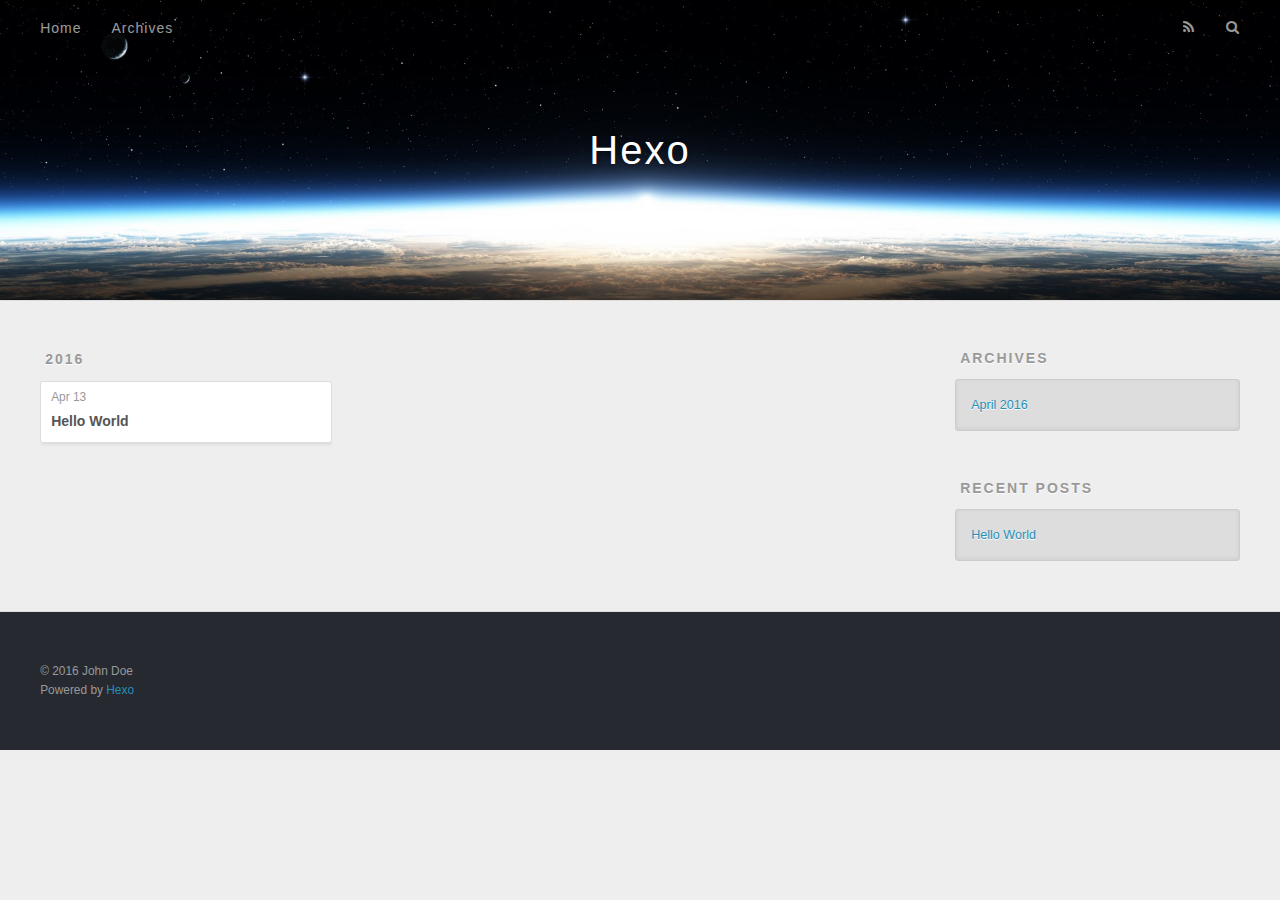
==== archives/index.html @ c51ce1c7 "Site updated: 2016-04-13 23:22:42" ====
<!DOCTYPE html>
<html>
<head>
  <meta charset="utf-8">
  
  <title>Archives | Hexo</title>
  <meta name="viewport" content="width=device-width, initial-scale=1, maximum-scale=1">
  <meta name="description">
<meta property="og:type" content="website">
<meta property="og:title" content="Hexo">
<meta property="og:url" content="http://yoursite.com/archives/index.html">
<meta property="og:site_name" content="Hexo">
<meta property="og:description">
<meta name="twitter:card" content="summary">
<meta name="twitter:title" content="Hexo">
<meta name="twitter:description">
  
    <link rel="alternate" href="/atom.xml" title="Hexo" type="application/atom+xml">
  
  
    <link rel="icon" href="/favicon.png">
  
  
    <link href="//fonts.googleapis.com/css?family=Source+Code+Pro" rel="stylesheet" type="text/css">
  
  <link rel="stylesheet" href="/css/style.css">
  

</head>

<body>
  <div id="container">
    <div id="wrap">
      <header id="header">
  <div id="banner"></div>
  <div id="header-outer" class="outer">
    <div id="header-title" class="inner">
      <h1 id="logo-wrap">
        <a href="/" id="logo">Hexo</a>
      </h1>
      
    </div>
    <div id="header-inner" class="inner">
      <nav id="main-nav">
        <a id="main-nav-toggle" class="nav-icon"></a>
        
          <a class="main-nav-link" href="/">Home</a>
        
          <a class="main-nav-link" href="/archives">Archives</a>
        
      </nav>
      <nav id="sub-nav">
        
          <a id="nav-rss-link" class="nav-icon" href="/atom.xml" title="RSS Feed"></a>
        
        <a id="nav-search-btn" class="nav-icon" title="Search"></a>
      </nav>
      <div id="search-form-wrap">
        <form action="//google.com/search" method="get" accept-charset="UTF-8" class="search-form"><input type="search" name="q" results="0" class="search-form-input" placeholder="Search"><button type="submit" class="search-form-submit">&#xF002;</button><input type="hidden" name="sitesearch" value="http://yoursite.com"></form>
      </div>
    </div>
  </div>
</header>
      <div class="outer">
        <section id="main">
  
  
    
    
      
      
      <section class="archives-wrap">
        <div class="archive-year-wrap">
          <a href="/archives/2016" class="archive-year">2016</a>
        </div>
        <div class="archives">
    
    <article class="archive-article archive-type-post">
  <div class="archive-article-inner">
    <header class="archive-article-header">
      <a href="/2016/04/13/hello-world/" class="archive-article-date">
  <time datetime="2016-04-13T15:12:15.000Z" itemprop="datePublished">Apr 13</time>
</a>
      
  
    <h1 itemprop="name">
      <a class="archive-article-title" href="/2016/04/13/hello-world/">Hello World</a>
    </h1>
  

    </header>
  </div>
</article>
  
  
    </div></section>
  

</section>
        
          <aside id="sidebar">
  
    

  
    

  
    
  
    
  <div class="widget-wrap">
    <h3 class="widget-title">Archives</h3>
    <div class="widget">
      <ul class="archive-list"><li class="archive-list-item"><a class="archive-list-link" href="/archives/2016/04/">April 2016</a></li></ul>
    </div>
  </div>


  
    
  <div class="widget-wrap">
    <h3 class="widget-title">Recent Posts</h3>
    <div class="widget">
      <ul>
        
          <li>
            <a href="/2016/04/13/hello-world/">Hello World</a>
          </li>
        
      </ul>
    </div>
  </div>

  
</aside>
        
      </div>
      <footer id="footer">
  
  <div class="outer">
    <div id="footer-info" class="inner">
      &copy; 2016 John Doe<br>
      Powered by <a href="http://hexo.io/" target="_blank">Hexo</a>
    </div>
  </div>
</footer>
    </div>
    <nav id="mobile-nav">
  
    <a href="/" class="mobile-nav-link">Home</a>
  
    <a href="/archives" class="mobile-nav-link">Archives</a>
  
</nav>
    

<script src="//ajax.googleapis.com/ajax/libs/jquery/2.0.3/jquery.min.js"></script>


  <link rel="stylesheet" href="/fancybox/jquery.fancybox.css">
  <script src="/fancybox/jquery.fancybox.pack.js"></script>


<script src="/js/script.js"></script>

  </div>
</body>
</html>
---- css/style.css ----
body {
  width: 100%;
}
body:before,
body:after {
  content: "";
  display: table;
}
body:after {
  clear: both;
}
html,
body,
div,
span,
applet,
object,
iframe,
h1,
h2,
h3,
h4,
h5,
h6,
p,
blockquote,
pre,
a,
abbr,
acronym,
address,
big,
cite,
code,
del,
dfn,
em,
img,
ins,
kbd,
q,
s,
samp,
small,
strike,
strong,
sub,
sup,
tt,
var,
dl,
dt,
dd,
ol,
ul,
li,
fieldset,
form,
label,
legend,
table,
caption,
tbody,
tfoot,
thead,
tr,
th,
td {
  margin: 0;
  padding: 0;
  border: 0;
  outline: 0;
  font-weight: inherit;
  font-style: inherit;
  font-family: inherit;
  font-size: 100%;
  vertical-align: baseline;
}
body {
  line-height: 1;
  color: #000;
  background: #fff;
}
ol,
ul {
  list-style: none;
}
table {
  border-collapse: separate;
  border-spacing: 0;
  vertical-align: middle;
}
caption,
th,
td {
  text-align: left;
  font-weight: normal;
  vertical-align: middle;
}
a img {
  border: none;
}
input,
button {
  margin: 0;
  padding: 0;
}
input::-moz-focus-inner,
button::-moz-focus-inner {
  border: 0;
  padding: 0;
}
@font-face {
  font-family: FontAwesome;
  font-style: normal;
  font-weight: normal;
  src: url("fonts/fontawesome-webfont.eot?v=#4.0.3");
  src: url("fonts/fontawesome-webfont.eot?#iefix&v=#4.0.3") format("embedded-opentype"), url("fonts/fontawesome-webfont.woff?v=#4.0.3") format("woff"), url("fonts/fontawesome-webfont.ttf?v=#4.0.3") format("truetype"), url("fonts/fontawesome-webfont.svg#fontawesomeregular?v=#4.0.3") format("svg");
}
html,
body,
#container {
  height: 100%;
}
body {
  background: #eee;
  font: 14px "Helvetica Neue", Helvetica, Arial, sans-serif;
  -webkit-text-size-adjust: 100%;
}
.outer {
  max-width: 1220px;
  margin: 0 auto;
  padding: 0 20px;
}
.outer:before,
.outer:after {
  content: "";
  display: table;
}
.outer:after {
  clear: both;
}
.inner {
  display: inline;
  float: left;
  width: 98.33333333333333%;
  margin: 0 0.833333333333333%;
}
.left,
.alignleft {
  float: left;
}
.right,
.alignright {
  float: right;
}
.clear {
  clear: both;
}
#container {
  position: relative;
}
.mobile-nav-on {
  overflow: hidden;
}
#wrap {
  height: 100%;
  width: 100%;
  position: absolute;
  top: 0;
  left: 0;
  -webkit-transition: 0.2s ease-out;
  -moz-transition: 0.2s ease-out;
  -ms-transition: 0.2s ease-out;
  transition: 0.2s ease-out;
  z-index: 1;
  background: #eee;
}
.mobile-nav-on #wrap {
  left: 280px;
}
@media screen and (min-width: 768px) {
  #main {
    display: inline;
    float: left;
    width: 73.33333333333333%;
    margin: 0 0.833333333333333%;
  }
}
.article-date,
.article-category-link,
.archive-year,
.widget-title {
  text-decoration: none;
  text-transform: uppercase;
  letter-spacing: 2px;
  color: #999;
  margin-bottom: 1em;
  margin-left: 5px;
  line-height: 1em;
  text-shadow: 0 1px #fff;
  font-weight: bold;
}
.article-inner,
.archive-article-inner {
  background: #fff;
  -webkit-box-shadow: 1px 2px 3px #ddd;
  box-shadow: 1px 2px 3px #ddd;
  border: 1px solid #ddd;
  -webkit-border-radius: 3px;
  border-radius: 3px;
}
.article-entry h1,
.widget h1 {
  font-size: 2em;
}
.article-entry h2,
.widget h2 {
  font-size: 1.5em;
}
.article-entry h3,
.widget h3 {
  font-size: 1.3em;
}
.article-entry h4,
.widget h4 {
  font-size: 1.2em;
}
.article-entry h5,
.widget h5 {
  font-size: 1em;
}
.article-entry h6,
.widget h6 {
  font-size: 1em;
  color: #999;
}
.article-entry hr,
.widget hr {
  border: 1px dashed #ddd;
}
.article-entry strong,
.widget strong {
  font-weight: bold;
}
.article-entry em,
.widget em,
.article-entry cite,
.widget cite {
  font-style: italic;
}
.article-entry sup,
.widget sup,
.article-entry sub,
.widget sub {
  font-size: 0.75em;
  line-height: 0;
  position: relative;
  vertical-align: baseline;
}
.article-entry sup,
.widget sup {
  top: -0.5em;
}
.article-entry sub,
.widget sub {
  bottom: -0.2em;
}
.article-entry small,
.widget small {
  font-size: 0.85em;
}
.article-entry acronym,
.widget acronym,
.article-entry abbr,
.widget abbr {
  border-bottom: 1px dotted;
}
.article-entry ul,
.widget ul,
.article-entry ol,
.widget ol,
.article-entry dl,
.widget dl {
  margin: 0 20px;
  line-height: 1.6em;
}
.article-entry ul ul,
.widget ul ul,
.article-entry ol ul,
.widget ol ul,
.article-entry ul ol,
.widget ul ol,
.article-entry ol ol,
.widget ol ol {
  margin-top: 0;
  margin-bottom: 0;
}
.article-entry ul,
.widget ul {
  list-style: disc;
}
.article-entry ol,
.widget ol {
  list-style: decimal;
}
.article-entry dt,
.widget dt {
  font-weight: bold;
}
#header {
  height: 300px;
  position: relative;
  border-bottom: 1px solid #ddd;
}
#header:before,
#header:after {
  content: "";
  position: absolute;
  left: 0;
  right: 0;
  height: 40px;
}
#header:before {
  top: 0;
  background: -webkit-linear-gradient(rgba(0,0,0,0.2), transparent);
  background: -moz-linear-gradient(rgba(0,0,0,0.2), transparent);
  background: -ms-linear-gradient(rgba(0,0,0,0.2), transparent);
  background: linear-gradient(rgba(0,0,0,0.2), transparent);
}
#header:after {
  bottom: 0;
  background: -webkit-linear-gradient(transparent, rgba(0,0,0,0.2));
  background: -moz-linear-gradient(transparent, rgba(0,0,0,0.2));
  background: -ms-linear-gradient(transparent, rgba(0,0,0,0.2));
  background: linear-gradient(transparent, rgba(0,0,0,0.2));
}
#header-outer {
  height: 100%;
  position: relative;
}
#header-inner {
  position: relative;
  overflow: hidden;
}
#banner {
  position: absolute;
  top: 0;
  left: 0;
  width: 100%;
  height: 100%;
  background: url("images/banner.jpg") center #000;
  -webkit-background-size: cover;
  -moz-background-size: cover;
  background-size: cover;
  z-index: -1;
}
#header-title {
  text-align: center;
  height: 40px;
  position: absolute;
  top: 50%;
  left: 0;
  margin-top: -20px;
}
#logo,
#subtitle {
  text-decoration: none;
  color: #fff;
  font-weight: 300;
  text-shadow: 0 1px 4px rgba(0,0,0,0.3);
}
#logo {
  font-size: 40px;
  line-height: 40px;
  letter-spacing: 2px;
}
#subtitle {
  font-size: 16px;
  line-height: 16px;
  letter-spacing: 1px;
}
#subtitle-wrap {
  margin-top: 16px;
}
#main-nav {
  float: left;
  margin-left: -15px;
}
.nav-icon,
.main-nav-link {
  float: left;
  color: #fff;
  opacity: 0.6;
  text-decoration: none;
  text-shadow: 0 1px rgba(0,0,0,0.2);
  -webkit-transition: opacity 0.2s;
  -moz-transition: opacity 0.2s;
  -ms-transition: opacity 0.2s;
  transition: opacity 0.2s;
  display: block;
  padding: 20px 15px;
}
.nav-icon:hover,
.main-nav-link:hover {
  opacity: 1;
}
.nav-icon {
  font-family: FontAwesome;
  text-align: center;
  font-size: 14px;
  width: 14px;
  height: 14px;
  padding: 20px 15px;
  position: relative;
  cursor: pointer;
}
.main-nav-link {
  font-weight: 300;
  letter-spacing: 1px;
}
@media screen and (max-width: 479px) {
  .main-nav-link {
    display: none;
  }
}
#main-nav-toggle {
  display: none;
}
#main-nav-toggle:before {
  content: "\f0c9";
}
@media screen and (max-width: 479px) {
  #main-nav-toggle {
    display: block;
  }
}
#sub-nav {
  float: right;
  margin-right: -15px;
}
#nav-rss-link:before {
  content: "\f09e";
}
#nav-search-btn:before {
  content: "\f002";
}
#search-form-wrap {
  position: absolute;
  top: 15px;
  width: 150px;
  height: 30px;
  right: -150px;
  opacity: 0;
  -webkit-transition: 0.2s ease-out;
  -moz-transition: 0.2s ease-out;
  -ms-transition: 0.2s ease-out;
  transition: 0.2s ease-out;
}
#search-form-wrap.on {
  opacity: 1;
  right: 0;
}
@media screen and (max-width: 479px) {
  #search-form-wrap {
    width: 100%;
    right: -100%;
  }
}
.search-form {
  position: absolute;
  top: 0;
  left: 0;
  right: 0;
  background: #fff;
  padding: 5px 15px;
  -webkit-border-radius: 15px;
  border-radius: 15px;
  -webkit-box-shadow: 0 0 10px rgba(0,0,0,0.3);
  box-shadow: 0 0 10px rgba(0,0,0,0.3);
}
.search-form-input {
  border: none;
  background: none;
  color: #555;
  width: 100%;
  font: 13px "Helvetica Neue", Helvetica, Arial, sans-serif;
  outline: none;
}
.search-form-input::-webkit-search-results-decoration,
.search-form-input::-webkit-search-cancel-button {
  -webkit-appearance: none;
}
.search-form-submit {
  position: absolute;
  top: 50%;
  right: 10px;
  margin-top: -7px;
  font: 13px FontAwesome;
  border: none;
  background: none;
  color: #bbb;
  cursor: pointer;
}
.search-form-submit:hover,
.search-form-submit:focus {
  color: #777;
}
.article {
  margin: 50px 0;
}
.article-inner {
  overflow: hidden;
}
.article-meta:before,
.article-meta:after {
  content: "";
  display: table;
}
.article-meta:after {
  clear: both;
}
.article-date {
  float: left;
}
.article-category {
  float: left;
  line-height: 1em;
  color: #ccc;
  text-shadow: 0 1px #fff;
  margin-left: 8px;
}
.article-category:before {
  content: "\2022";
}
.article-category-link {
  margin: 0 12px 1em;
}
.article-header {
  padding: 20px 20px 0;
}
.article-title {
  text-decoration: none;
  font-size: 2em;
  font-weight: bold;
  color: #555;
  line-height: 1.1em;
  -webkit-transition: color 0.2s;
  -moz-transition: color 0.2s;
  -ms-transition: color 0.2s;
  transition: color 0.2s;
}
a.article-title:hover {
  color: #258fb8;
}
.article-entry {
  color: #555;
  padding: 0 20px;
}
.article-entry:before,
.article-entry:after {
  content: "";
  display: table;
}
.article-entry:after {
  clear: both;
}
.article-entry p,
.article-entry table {
  line-height: 1.6em;
  margin: 1.6em 0;
}
.article-entry h1,
.article-entry h2,
.article-entry h3,
.article-entry h4,
.article-entry h5,
.article-entry h6 {
  font-weight: bold;
}
.article-entry h1,
.article-entry h2,
.article-entry h3,
.article-entry h4,
.article-entry h5,
.article-entry h6 {
  line-height: 1.1em;
  margin: 1.1em 0;
}
.article-entry a {
  color: #258fb8;
  text-decoration: none;
}
.article-entry a:hover {
  text-decoration: underline;
}
.article-entry ul,
.article-entry ol,
.article-entry dl {
  margin-top: 1.6em;
  margin-bottom: 1.6em;
}
.article-entry img,
.article-entry video {
  max-width: 100%;
  height: auto;
  display: block;
  margin: auto;
}
.article-entry iframe {
  border: none;
}
.article-entry table {
  width: 100%;
  border-collapse: collapse;
  border-spacing: 0;
}
.article-entry th {
  font-weight: bold;
  border-bottom: 3px solid #ddd;
  padding-bottom: 0.5em;
}
.article-entry td {
  border-bottom: 1px solid #ddd;
  padding: 10px 0;
}
.article-entry blockquote {
  font-family: Georgia, "Times New Roman", serif;
  font-size: 1.4em;
  margin: 1.6em 20px;
  text-align: center;
}
.article-entry blockquote footer {
  font-size: 14px;
  margin: 1.6em 0;
  font-family: "Helvetica Neue", Helvetica, Arial, sans-serif;
}
.article-entry blockquote footer cite:before {
  content: "—";
  padding: 0 0.5em;
}
.article-entry .pullquote {
  text-align: left;
  width: 45%;
  margin: 0;
}
.article-entry .pullquote.left {
  margin-left: 0.5em;
  margin-right: 1em;
}
.article-entry .pullquote.right {
  margin-right: 0.5em;
  margin-left: 1em;
}
.article-entry .caption {
  color: #999;
  display: block;
  font-size: 0.9em;
  margin-top: 0.5em;
  position: relative;
  text-align: center;
}
.article-entry .video-container {
  position: relative;
  padding-top: 56.25%;
  height: 0;
  overflow: hidden;
}
.article-entry .video-container iframe,
.article-entry .video-container object,
.article-entry .video-container embed {
  position: absolute;
  top: 0;
  left: 0;
  width: 100%;
  height: 100%;
  margin-top: 0;
}
.article-more-link a {
  display: inline-block;
  line-height: 1em;
  padding: 6px 15px;
  -webkit-border-radius: 15px;
  border-radius: 15px;
  background: #eee;
  color: #999;
  text-shadow: 0 1px #fff;
  text-decoration: none;
}
.article-more-link a:hover {
  background: #258fb8;
  color: #fff;
  text-decoration: none;
  text-shadow: 0 1px #1e7293;
}
.article-footer {
  font-size: 0.85em;
  line-height: 1.6em;
  border-top: 1px solid #ddd;
  padding-top: 1.6em;
  margin: 0 20px 20px;
}
.article-footer:before,
.article-footer:after {
  content: "";
  display: table;
}
.article-footer:after {
  clear: both;
}
.article-footer a {
  color: #999;
  text-decoration: none;
}
.article-footer a:hover {
  color: #555;
}
.article-tag-list-item {
  float: left;
  margin-right: 10px;
}
.article-tag-list-link:before {
  content: "#";
}
.article-comment-link {
  float: right;
}
.article-comment-link:before {
  content: "\f075";
  font-family: FontAwesome;
  padding-right: 8px;
}
.article-share-link {
  cursor: pointer;
  float: right;
  margin-left: 20px;
}
.article-share-link:before {
  content: "\f064";
  font-family: FontAwesome;
  padding-right: 6px;
}
#article-nav {
  position: relative;
}
#article-nav:before,
#article-nav:after {
  content: "";
  display: table;
}
#article-nav:after {
  clear: both;
}
@media screen and (min-width: 768px) {
  #article-nav {
    margin: 50px 0;
  }
  #article-nav:before {
    width: 8px;
    height: 8px;
    position: absolute;
    top: 50%;
    left: 50%;
    margin-top: -4px;
    margin-left: -4px;
    content: "";
    -webkit-border-radius: 50%;
    border-radius: 50%;
    background: #ddd;
    -webkit-box-shadow: 0 1px 2px #fff;
    box-shadow: 0 1px 2px #fff;
  }
}
.article-nav-link-wrap {
  text-decoration: none;
  text-shadow: 0 1px #fff;
  color: #999;
  -webkit-box-sizing: border-box;
  -moz-box-sizing: border-box;
  box-sizing: border-box;
  margin-top: 50px;
  text-align: center;
  display: block;
}
.article-nav-link-wrap:hover {
  color: #555;
}
@media screen and (min-width: 768px) {
  .article-nav-link-wrap {
    width: 50%;
    margin-top: 0;
  }
}
@media screen and (min-width: 768px) {
  #article-nav-newer {
    float: left;
    text-align: right;
    padding-right: 20px;
  }
}
@media screen and (min-width: 768px) {
  #article-nav-older {
    float: right;
    text-align: left;
    padding-left: 20px;
  }
}
.article-nav-caption {
  text-transform: uppercase;
  letter-spacing: 2px;
  color: #ddd;
  line-height: 1em;
  font-weight: bold;
}
#article-nav-newer .article-nav-caption {
  margin-right: -2px;
}
.article-nav-title {
  font-size: 0.85em;
  line-height: 1.6em;
  margin-top: 0.5em;
}
.article-share-box {
  position: absolute;
  display: none;
  background: #fff;
  -webkit-box-shadow: 1px 2px 10px rgba(0,0,0,0.2);
  box-shadow: 1px 2px 10px rgba(0,0,0,0.2);
  -webkit-border-radius: 3px;
  border-radius: 3px;
  margin-left: -145px;
  overflow: hidden;
  z-index: 1;
}
.article-share-box.on {
  display: block;
}
.article-share-input {
  width: 100%;
  background: none;
  -webkit-box-sizing: border-box;
  -moz-box-sizing: border-box;
  box-sizing: border-box;
  font: 14px "Helvetica Neue", Helvetica, Arial, sans-serif;
  padding: 0 15px;
  color: #555;
  outline: none;
  border: 1px solid #ddd;
  -webkit-border-radius: 3px 3px 0 0;
  border-radius: 3px 3px 0 0;
  height: 36px;
  line-height: 36px;
}
.article-share-links {
  background: #eee;
}
.article-share-links:before,
.article-share-links:after {
  content: "";
  display: table;
}
.article-share-links:after {
  clear: both;
}
.article-share-twitter,
.article-share-facebook,
.article-share-pinterest,
.article-share-google {
  width: 50px;
  height: 36px;
  display: block;
  float: left;
  position: relative;
  color: #999;
  text-shadow: 0 1px #fff;
}
.article-share-twitter:before,
.article-share-facebook:before,
.article-share-pinterest:before,
.article-share-google:before {
  font-size: 20px;
  font-family: FontAwesome;
  width: 20px;
  height: 20px;
  position: absolute;
  top: 50%;
  left: 50%;
  margin-top: -10px;
  margin-left: -10px;
  text-align: center;
}
.article-share-twitter:hover,
.article-share-facebook:hover,
.article-share-pinterest:hover,
.article-share-google:hover {
  color: #fff;
}
.article-share-twitter:before {
  content: "\f099";
}
.article-share-twitter:hover {
  background: #00aced;
  text-shadow: 0 1px #008abe;
}
.article-share-facebook:before {
  content: "\f09a";
}
.article-share-facebook:hover {
  background: #3b5998;
  text-shadow: 0 1px #2f477a;
}
.article-share-pinterest:before {
  content: "\f0d2";
}
.article-share-pinterest:hover {
  background: #cb2027;
  text-shadow: 0 1px #a21a1f;
}
.article-share-google:before {
  content: "\f0d5";
}
.article-share-google:hover {
  background: #dd4b39;
  text-shadow: 0 1px #be3221;
}
.article-gallery {
  background: #000;
  position: relative;
}
.article-gallery-photos {
  position: relative;
  overflow: hidden;
}
.article-gallery-img {
  display: none;
  max-width: 100%;
}
.article-gallery-img:first-child {
  display: block;
}
.article-gallery-img.loaded {
  position: absolute;
  display: block;
}
.article-gallery-img img {
  display: block;
  max-width: 100%;
  margin: 0 auto;
}
#comments {
  background: #fff;
  -webkit-box-shadow: 1px 2px 3px #ddd;
  box-shadow: 1px 2px 3px #ddd;
  padding: 20px;
  border: 1px solid #ddd;
  -webkit-border-radius: 3px;
  border-radius: 3px;
  margin: 50px 0;
}
#comments a {
  color: #258fb8;
}
.archives-wrap {
  margin: 50px 0;
}
.archives:before,
.archives:after {
  content: "";
  display: table;
}
.archives:after {
  clear: both;
}
.archive-year-wrap {
  margin-bottom: 1em;
}
.archives {
  -webkit-column-gap: 10px;
  -moz-column-gap: 10px;
  column-gap: 10px;
}
@media screen and (min-width: 480px) and (max-width: 767px) {
  .archives {
    -webkit-column-count: 2;
    -moz-column-count: 2;
    column-count: 2;
  }
}
@media screen and (min-width: 768px) {
  .archives {
    -webkit-column-count: 3;
    -moz-column-count: 3;
    column-count: 3;
  }
}
.archive-article {
  -webkit-column-break-inside: avoid;
  page-break-inside: avoid;
  overflow: hidden;
  break-inside: avoid-column;
}
.archive-article-inner {
  padding: 10px;
  margin-bottom: 15px;
}
.archive-article-title {
  text-decoration: none;
  font-weight: bold;
  color: #555;
  -webkit-transition: color 0.2s;
  -moz-transition: color 0.2s;
  -ms-transition: color 0.2s;
  transition: color 0.2s;
  line-height: 1.6em;
}
.archive-article-title:hover {
  color: #258fb8;
}
.archive-article-footer {
  margin-top: 1em;
}
.archive-article-date {
  color: #999;
  text-decoration: none;
  font-size: 0.85em;
  line-height: 1em;
  margin-bottom: 0.5em;
  display: block;
}
#page-nav {
  margin: 50px auto;
  background: #fff;
  -webkit-box-shadow: 1px 2px 3px #ddd;
  box-shadow: 1px 2px 3px #ddd;
  border: 1px solid #ddd;
  -webkit-border-radius: 3px;
  border-radius: 3px;
  text-align: center;
  color: #999;
  overflow: hidden;
}
#page-nav:before,
#page-nav:after {
  content: "";
  display: table;
}
#page-nav:after {
  clear: both;
}
#page-nav a,
#page-nav span {
  padding: 10px 20px;
  line-height: 1;
  height: 2ex;
}
#page-nav a {
  color: #999;
  text-decoration: none;
}
#page-nav a:hover {
  background: #999;
  color: #fff;
}
#page-nav .prev {
  float: left;
}
#page-nav .next {
  float: right;
}
#page-nav .page-number {
  display: inline-block;
}
@media screen and (max-width: 479px) {
  #page-nav .page-number {
    display: none;
  }
}
#page-nav .current {
  color: #555;
  font-weight: bold;
}
#page-nav .space {
  color: #ddd;
}
#footer {
  background: #262a30;
  padding: 50px 0;
  border-top: 1px solid #ddd;
  color: #999;
}
#footer a {
  color: #258fb8;
  text-decoration: none;
}
#footer a:hover {
  text-decoration: underline;
}
#footer-info {
  line-height: 1.6em;
  font-size: 0.85em;
}
.article-entry pre,
.article-entry .highlight {
  background: #2d2d2d;
  margin: 0 -20px;
  padding: 15px 20px;
  border-style: solid;
  border-color: #ddd;
  border-width: 1px 0;
  overflow: auto;
  color: #ccc;
  line-height: 22.400000000000002px;
}
.article-entry .highlight .gutter pre,
.article-entry .gist .gist-file .gist-data .line-numbers {
  color: #666;
  font-size: 0.85em;
}
.article-entry pre,
.article-entry code {
  font-family: "Source Code Pro", Consolas, Monaco, Menlo, Consolas, monospace;
}
.article-entry code {
  background: #eee;
  text-shadow: 0 1px #fff;
  padding: 0 0.3em;
}
.article-entry pre code {
  background: none;
  text-shadow: none;
  padding: 0;
}
.article-entry .highlight pre {
  border: none;
  margin: 0;
  padding: 0;
}
.article-entry .highlight table {
  margin: 0;
  width: auto;
}
.article-entry .highlight td {
  border: none;
  padding: 0;
}
.article-entry .highlight figcaption {
  font-size: 0.85em;
  color: #999;
  line-height: 1em;
  margin-bottom: 1em;
}
.article-entry .highlight figcaption:before,
.article-entry .highlight figcaption:after {
  content: "";
  display: table;
}
.article-entry .highlight figcaption:after {
  clear: both;
}
.article-entry .highlight figcaption a {
  float: right;
}
.article-entry .highlight .gutter pre {
  text-align: right;
  padding-right: 20px;
}
.article-entry .highlight .line {
  height: 22.400000000000002px;
}
.article-entry .highlight .line.marked {
  background: #515151;
}
.article-entry .gist {
  margin: 0 -20px;
  border-style: solid;
  border-color: #ddd;
  border-width: 1px 0;
  background: #2d2d2d;
  padding: 15px 20px 15px 0;
}
.article-entry .gist .gist-file {
  border: none;
  font-family: "Source Code Pro", Consolas, Monaco, Menlo, Consolas, monospace;
  margin: 0;
}
.article-entry .gist .gist-file .gist-data {
  background: none;
  border: none;
}
.article-entry .gist .gist-file .gist-data .line-numbers {
  background: none;
  border: none;
  padding: 0 20px 0 0;
}
.article-entry .gist .gist-file .gist-data .line-data {
  padding: 0 !important;
}
.article-entry .gist .gist-file .highlight {
  margin: 0;
  padding: 0;
  border: none;
}
.article-entry .gist .gist-file .gist-meta {
  background: #2d2d2d;
  color: #999;
  font: 0.85em "Helvetica Neue", Helvetica, Arial, sans-serif;
  text-shadow: 0 0;
  padding: 0;
  margin-top: 1em;
  margin-left: 20px;
}
.article-entry .gist .gist-file .gist-meta a {
  color: #258fb8;
  font-weight: normal;
}
.article-entry .gist .gist-file .gist-meta a:hover {
  text-decoration: underline;
}
pre .comment,
pre .title {
  color: #999;
}
pre .variable,
pre .attribute,
pre .tag,
pre .regexp,
pre .ruby .constant,
pre .xml .tag .title,
pre .xml .pi,
pre .xml .doctype,
pre .html .doctype,
pre .css .id,
pre .css .class,
pre .css .pseudo {
  color: #f2777a;
}
pre .number,
pre .preprocessor,
pre .built_in,
pre .literal,
pre .params,
pre .constant {
  color: #f99157;
}
pre .class,
pre .ruby .class .title,
pre .css .rules .attribute {
  color: #9c9;
}
pre .string,
pre .value,
pre .inheritance,
pre .header,
pre .ruby .symbol,
pre .xml .cdata {
  color: #9c9;
}
pre .css .hexcolor {
  color: #6cc;
}
pre .function,
pre .python .decorator,
pre .python .title,
pre .ruby .function .title,
pre .ruby .title .keyword,
pre .perl .sub,
pre .javascript .title,
pre .coffeescript .title {
  color: #69c;
}
pre .keyword,
pre .javascript .function {
  color: #c9c;
}
@media screen and (max-width: 479px) {
  #mobile-nav {
    position: absolute;
    top: 0;
    left: 0;
    width: 280px;
    height: 100%;
    background: #191919;
    border-right: 1px solid #fff;
  }
}
@media screen and (max-width: 479px) {
  .mobile-nav-link {
    display: block;
    color: #999;
    text-decoration: none;
    padding: 15px 20px;
    font-weight: bold;
  }
  .mobile-nav-link:hover {
    color: #fff;
  }
}
@media screen and (min-width: 768px) {
  #sidebar {
    display: inline;
    float: left;
    width: 23.333333333333332%;
    margin: 0 0.833333333333333%;
  }
}
.widget-wrap {
  margin: 50px 0;
}
.widget {
  color: #777;
  text-shadow: 0 1px #fff;
  background: #ddd;
  -webkit-box-shadow: 0 -1px 4px #ccc inset;
  box-shadow: 0 -1px 4px #ccc inset;
  border: 1px solid #ccc;
  padding: 15px;
  -webkit-border-radius: 3px;
  border-radius: 3px;
}
.widget a {
  color: #258fb8;
  text-decoration: none;
}
.widget a:hover {
  text-decoration: underline;
}
.widget ul ul,
.widget ol ul,
.widget dl ul,
.widget ul ol,
.widget ol ol,
.widget dl ol,
.widget ul dl,
.widget ol dl,
.widget dl dl {
  margin-left: 15px;
  list-style: disc;
}
.widget {
  line-height: 1.6em;
  word-wrap: break-word;
  font-size: 0.9em;
}
.widget ul,
.widget ol {
  list-style: none;
  margin: 0;
}
.widget ul ul,
.widget ol ul,
.widget ul ol,
.widget ol ol {
  margin: 0 20px;
}
.widget ul ul,
.widget ol ul {
  list-style: disc;
}
.widget ul ol,
.widget ol ol {
  list-style: decimal;
}
.category-list-count,
.tag-list-count,
.archive-list-count {
  padding-left: 5px;
  color: #999;
  font-size: 0.85em;
}
.category-list-count:before,
.tag-list-count:before,
.archive-list-count:before {
  content: "(";
}
.category-list-count:after,
.tag-list-count:after,
.archive-list-count:after {
  content: ")";
}
.tagcloud a {
  margin-right: 5px;
  display: inline-block;
}
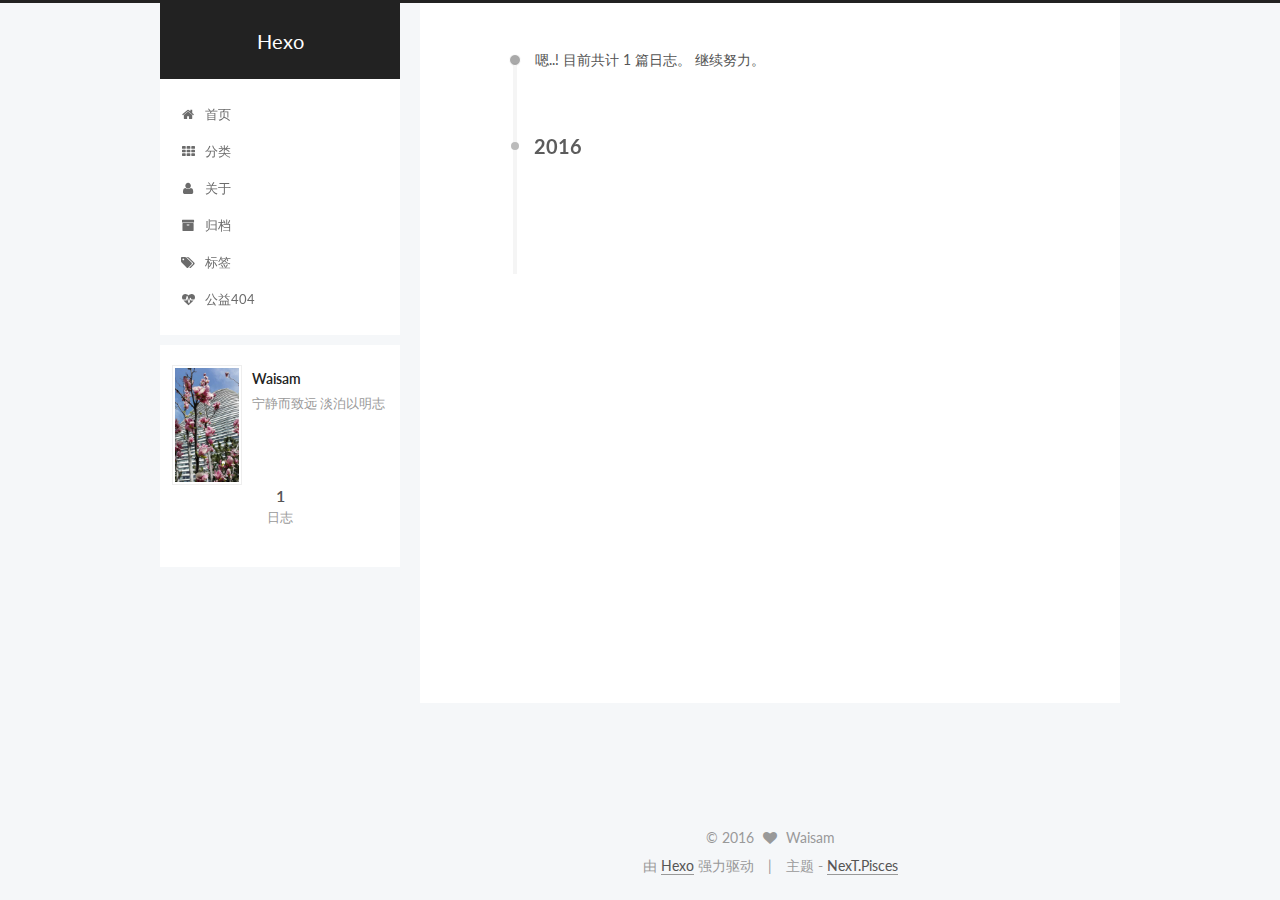
==== commit 329e9c74: "Site updated: 2016-04-14 00:14:47" ====
--- a/archives/index.html
+++ b/archives/index.html
@@ -1,169 +1,524 @@
-<!DOCTYPE html>
-<html>
+<!doctype html>
+
+
+
+  
+
+
+<html class="theme-next pisces use-motion">
 <head>
-  <meta charset="utf-8">
-  
-  <title>Archives | Hexo</title>
-  <meta name="viewport" content="width=device-width, initial-scale=1, maximum-scale=1">
-  <meta name="description">
+  <meta charset="UTF-8"/>
+<meta http-equiv="X-UA-Compatible" content="IE=edge,chrome=1" />
+<meta name="viewport" content="width=device-width, initial-scale=1, maximum-scale=1"/>
+
+
+
+<meta http-equiv="Cache-Control" content="no-transform" />
+<meta http-equiv="Cache-Control" content="no-siteapp" />
+
+
+
+
+
+
+
+
+
+
+
+
+  <link href="/vendors/fancybox/source/jquery.fancybox.css?v=2.1.5" rel="stylesheet" type="text/css"/>
+
+
+
+
+  
+  
+  
+  
+
+  
+    
+    
+  
+
+  
+
+  
+
+  
+
+  
+
+  
+    
+    
+    <link href="//fonts.googleapis.com/css?family=Lato:300,300italic,400,400italic,700,700italic&subset=latin,latin-ext" rel="stylesheet" type="text/css">
+  
+
+
+
+
+<link href="/vendors/font-awesome/css/font-awesome.min.css?v=4.4.0" rel="stylesheet" type="text/css" />
+
+<link href="/css/main.css?v=5.0.1" rel="stylesheet" type="text/css" />
+
+
+  <meta name="keywords" content="Hexo, NexT" />
+
+
+
+
+
+
+
+
+  <link rel="shortcut icon" type="image/x-icon" href="/favicon.ico?v=5.0.1" />
+
+
+
+
+
+
+<meta name="description" content="宁静而致远 淡泊以明志">
 <meta property="og:type" content="website">
 <meta property="og:title" content="Hexo">
 <meta property="og:url" content="http://yoursite.com/archives/index.html">
 <meta property="og:site_name" content="Hexo">
-<meta property="og:description">
+<meta property="og:description" content="宁静而致远 淡泊以明志">
 <meta name="twitter:card" content="summary">
 <meta name="twitter:title" content="Hexo">
-<meta name="twitter:description">
-  
-    <link rel="alternate" href="/atom.xml" title="Hexo" type="application/atom+xml">
-  
-  
-    <link rel="icon" href="/favicon.png">
-  
-  
-    <link href="//fonts.googleapis.com/css?family=Source+Code+Pro" rel="stylesheet" type="text/css">
-  
-  <link rel="stylesheet" href="/css/style.css">
-  
-
+<meta name="twitter:description" content="宁静而致远 淡泊以明志">
+
+
+
+<script type="text/javascript" id="hexo.configuration">
+  var NexT = window.NexT || {};
+  var CONFIG = {
+    scheme: 'Pisces',
+    sidebar: {"position":"left","display":"post"},
+    fancybox: true,
+    motion: true,
+    duoshuo: {
+      userId: 0,
+      author: '博主'
+    }
+  };
+</script>
+
+  <title> 归档 | Hexo </title>
 </head>
 
-<body>
-  <div id="container">
-    <div id="wrap">
-      <header id="header">
-  <div id="banner"></div>
-  <div id="header-outer" class="outer">
-    <div id="header-title" class="inner">
-      <h1 id="logo-wrap">
-        <a href="/" id="logo">Hexo</a>
+<body itemscope itemtype="http://schema.org/WebPage" lang="zh-Hans">
+
+  
+
+
+
+  <script type="text/javascript">
+    var _hmt = _hmt || [];
+    (function() {
+      var hm = document.createElement("script");
+      hm.src = "//hm.baidu.com/hm.js?0c43179508eed66d971beae204eed46d";
+      var s = document.getElementsByTagName("script")[0];
+      s.parentNode.insertBefore(hm, s);
+    })();
+  </script>
+
+
+
+
+
+
+
+
+  
+  
+    
+  
+
+  <div class="container one-collumn sidebar-position-left  page-archive  ">
+    <div class="headband"></div>
+
+    <header id="header" class="header" itemscope itemtype="http://schema.org/WPHeader">
+      <div class="header-inner"><div class="site-meta ">
+  
+
+  <div class="custom-logo-site-title">
+    <a href="/"  class="brand" rel="start">
+      <span class="logo-line-before"><i></i></span>
+      <span class="site-title">Hexo</span>
+      <span class="logo-line-after"><i></i></span>
+    </a>
+  </div>
+  <p class="site-subtitle"></p>
+</div>
+
+<div class="site-nav-toggle">
+  <button>
+    <span class="btn-bar"></span>
+    <span class="btn-bar"></span>
+    <span class="btn-bar"></span>
+  </button>
+</div>
+
+<nav class="site-nav">
+  
+
+  
+    <ul id="menu" class="menu">
+      
+        
+        <li class="menu-item menu-item-home">
+          <a href="/" rel="section">
+            
+              <i class="menu-item-icon fa fa-home fa-fw"></i> <br />
+            
+            首页
+          </a>
+        </li>
+      
+        
+        <li class="menu-item menu-item-categories">
+          <a href="/categories" rel="section">
+            
+              <i class="menu-item-icon fa fa-th fa-fw"></i> <br />
+            
+            分类
+          </a>
+        </li>
+      
+        
+        <li class="menu-item menu-item-about">
+          <a href="/about" rel="section">
+            
+              <i class="menu-item-icon fa fa-user fa-fw"></i> <br />
+            
+            关于
+          </a>
+        </li>
+      
+        
+        <li class="menu-item menu-item-archives">
+          <a href="/archives" rel="section">
+            
+              <i class="menu-item-icon fa fa-archive fa-fw"></i> <br />
+            
+            归档
+          </a>
+        </li>
+      
+        
+        <li class="menu-item menu-item-tags">
+          <a href="/tags" rel="section">
+            
+              <i class="menu-item-icon fa fa-tags fa-fw"></i> <br />
+            
+            标签
+          </a>
+        </li>
+      
+        
+        <li class="menu-item menu-item-commonweal">
+          <a href="/404.html" rel="section">
+            
+              <i class="menu-item-icon fa fa-heartbeat fa-fw"></i> <br />
+            
+            公益404
+          </a>
+        </li>
+      
+
+      
+    </ul>
+  
+
+  
+</nav>
+
+ </div>
+    </header>
+
+    <main id="main" class="main">
+      <div class="main-inner">
+        <div class="content-wrap">
+          <div id="content" class="content">
+            
+
+  <section id="posts" class="posts-collapse">
+    <span class="archive-move-on"></span>
+
+    <span class="archive-page-counter">
+      
+      
+      
+        
+      
+      嗯..! 目前共计 1 篇日志。 继续努力。
+    </span>
+
+    
+
+      
+      
+      
+
+      
+        
+        <div class="collection-title">
+          <h2 class="archive-year motion-element" id="archive-year-2016">2016</h2>
+        </div>
+      
+      
+
+      
+
+  <article class="post post-type-normal" itemscope itemtype="http://schema.org/Article">
+    <header class="post-header">
+
+      <h1 class="post-title">
+        
+            <a class="post-title-link" href="/2016/04/13/hello-world/" itemprop="url">
+              
+                <span itemprop="name">Hello World</span>
+              
+            </a>
+        
       </h1>
-      
-    </div>
-    <div id="header-inner" class="inner">
-      <nav id="main-nav">
-        <a id="main-nav-toggle" class="nav-icon"></a>
-        
-          <a class="main-nav-link" href="/">Home</a>
-        
-          <a class="main-nav-link" href="/archives">Archives</a>
-        
-      </nav>
-      <nav id="sub-nav">
-        
-          <a id="nav-rss-link" class="nav-icon" href="/atom.xml" title="RSS Feed"></a>
-        
-        <a id="nav-search-btn" class="nav-icon" title="Search"></a>
-      </nav>
-      <div id="search-form-wrap">
-        <form action="//google.com/search" method="get" accept-charset="UTF-8" class="search-form"><input type="search" name="q" results="0" class="search-form-input" placeholder="Search"><button type="submit" class="search-form-submit">&#xF002;</button><input type="hidden" name="sitesearch" value="http://yoursite.com"></form>
+
+      <div class="post-meta">
+        <time class="post-time" itemprop="dateCreated"
+              datetime="2016-04-13T23:12:15+08:00"
+              content="2016-04-13" >
+          04-13
+        </time>
       </div>
+
+    </header>
+  </article>
+
+
+
+    
+
+  </section>
+
+  
+
+
+
+          </div>
+          
+
+
+          
+
+        </div>
+        
+          
+  
+  <div class="sidebar-toggle">
+    <div class="sidebar-toggle-line-wrap">
+      <span class="sidebar-toggle-line sidebar-toggle-line-first"></span>
+      <span class="sidebar-toggle-line sidebar-toggle-line-middle"></span>
+      <span class="sidebar-toggle-line sidebar-toggle-line-last"></span>
     </div>
   </div>
-</header>
-      <div class="outer">
-        <section id="main">
-  
-  
-    
-    
-      
-      
-      <section class="archives-wrap">
-        <div class="archive-year-wrap">
-          <a href="/archives/2016" class="archive-year">2016</a>
+
+  <aside id="sidebar" class="sidebar">
+    <div class="sidebar-inner">
+
+      
+
+      
+
+      <section class="site-overview sidebar-panel  sidebar-panel-active ">
+        <div class="site-author motion-element" itemprop="author" itemscope itemtype="http://schema.org/Person">
+          <img class="site-author-image" itemprop="image"
+               src="/uploads/soho.jpg"
+               alt="Waisam" />
+          <p class="site-author-name" itemprop="name">Waisam</p>
+          <p class="site-description motion-element" itemprop="description">宁静而致远 淡泊以明志</p>
         </div>
-        <div class="archives">
-    
-    <article class="archive-article archive-type-post">
-  <div class="archive-article-inner">
-    <header class="archive-article-header">
-      <a href="/2016/04/13/hello-world/" class="archive-article-date">
-  <time datetime="2016-04-13T15:12:15.000Z" itemprop="datePublished">Apr 13</time>
-</a>
-      
-  
-    <h1 itemprop="name">
-      <a class="archive-article-title" href="/2016/04/13/hello-world/">Hello World</a>
-    </h1>
-  
-
-    </header>
-  </div>
-</article>
-  
-  
-    </div></section>
-  
-
-</section>
-        
-          <aside id="sidebar">
-  
-    
-
-  
-    
-
-  
-    
-  
-    
-  <div class="widget-wrap">
-    <h3 class="widget-title">Archives</h3>
-    <div class="widget">
-      <ul class="archive-list"><li class="archive-list-item"><a class="archive-list-link" href="/archives/2016/04/">April 2016</a></li></ul>
+        <nav class="site-state motion-element">
+          <div class="site-state-item site-state-posts">
+            <a href="/archives">
+              <span class="site-state-item-count">1</span>
+              <span class="site-state-item-name">日志</span>
+            </a>
+          </div>
+
+          
+
+          
+
+        </nav>
+
+        
+
+        <div class="links-of-author motion-element">
+          
+        </div>
+
+        
+        
+
+        
+        
+
+      </section>
+
+      
+
+    </div>
+  </aside>
+
+
+        
+      </div>
+    </main>
+
+    <footer id="footer" class="footer">
+      <div class="footer-inner">
+        <div class="copyright" >
+  
+  &copy; 
+  <span itemprop="copyrightYear">2016</span>
+  <span class="with-love">
+    <i class="fa fa-heart"></i>
+  </span>
+  <span class="author" itemprop="copyrightHolder">Waisam</span>
+</div>
+
+<div class="powered-by">
+  由 <a class="theme-link" href="http://hexo.io">Hexo</a> 强力驱动
+</div>
+
+<div class="theme-info">
+  主题 -
+  <a class="theme-link" href="https://github.com/iissnan/hexo-theme-next">
+    NexT.Pisces
+  </a>
+</div>
+
+        
+
+        
+      </div>
+    </footer>
+
+    <div class="back-to-top">
+      <i class="fa fa-arrow-up"></i>
     </div>
   </div>
 
-
-  
-    
-  <div class="widget-wrap">
-    <h3 class="widget-title">Recent Posts</h3>
-    <div class="widget">
-      <ul>
-        
-          <li>
-            <a href="/2016/04/13/hello-world/">Hello World</a>
-          </li>
-        
-      </ul>
-    </div>
-  </div>
-
-  
-</aside>
-        
-      </div>
-      <footer id="footer">
-  
-  <div class="outer">
-    <div id="footer-info" class="inner">
-      &copy; 2016 John Doe<br>
-      Powered by <a href="http://hexo.io/" target="_blank">Hexo</a>
-    </div>
-  </div>
-</footer>
-    </div>
-    <nav id="mobile-nav">
-  
-    <a href="/" class="mobile-nav-link">Home</a>
-  
-    <a href="/archives" class="mobile-nav-link">Archives</a>
-  
-</nav>
-    
-
-<script src="//ajax.googleapis.com/ajax/libs/jquery/2.0.3/jquery.min.js"></script>
-
-
-  <link rel="stylesheet" href="/fancybox/jquery.fancybox.css">
-  <script src="/fancybox/jquery.fancybox.pack.js"></script>
-
-
-<script src="/js/script.js"></script>
-
-  </div>
+  
+
+<script type="text/javascript">
+  if (Object.prototype.toString.call(window.Promise) !== '[object Function]') {
+    window.Promise = null;
+  }
+</script>
+
+
+
+
+
+
+
+
+
+  
+
+
+
+  
+  <script type="text/javascript" src="/vendors/jquery/index.js?v=2.1.3"></script>
+
+  
+  <script type="text/javascript" src="/vendors/fastclick/lib/fastclick.min.js?v=1.0.6"></script>
+
+  
+  <script type="text/javascript" src="/vendors/jquery_lazyload/jquery.lazyload.js?v=1.9.7"></script>
+
+  
+  <script type="text/javascript" src="/vendors/velocity/velocity.min.js?v=1.2.1"></script>
+
+  
+  <script type="text/javascript" src="/vendors/velocity/velocity.ui.min.js?v=1.2.1"></script>
+
+  
+  <script type="text/javascript" src="/vendors/fancybox/source/jquery.fancybox.pack.js?v=2.1.5"></script>
+
+
+  
+
+
+  <script type="text/javascript" src="/js/src/utils.js?v=5.0.1"></script>
+
+  <script type="text/javascript" src="/js/src/motion.js?v=5.0.1"></script>
+
+
+
+  
+  
+
+
+  <script type="text/javascript" src="/js/src/affix.js?v=5.0.1"></script>
+
+  <script type="text/javascript" src="/js/src/schemes/pisces.js?v=5.0.1"></script>
+
+
+
+  
+  
+    <script type="text/javascript" id="motion.page.archive">
+      $('.archive-year').velocity('transition.slideLeftIn');
+    </script>
+  
+
+
+  
+
+
+  <script type="text/javascript" src="/js/src/bootstrap.js?v=5.0.1"></script>
+
+
+
+  
+
+  
+    
+  
+
+  <script type="text/javascript">
+    var duoshuoQuery = {short_name:"waisam"};
+    (function() {
+      var ds = document.createElement('script');
+      ds.type = 'text/javascript';ds.async = true;
+      ds.id = 'duoshuo-script';
+      ds.src = (document.location.protocol == 'https:' ? 'https:' : 'http:') + '//static.duoshuo.com/embed.js';
+      ds.charset = 'UTF-8';
+      (document.getElementsByTagName('head')[0]
+      || document.getElementsByTagName('body')[0]).appendChild(ds);
+    })();
+  </script>
+
+  
+    
+  
+
+
+
+
+
+  
+  
+  
+
+  
+
+  
+
 </body>
-</html>+</html>
--- a/css/main.css
+++ b/css/main.css
@@ -0,0 +1,2500 @@
+/* normalize.css v3.0.2 | MIT License | git.io/normalize */
+html {
+  font-family: sans-serif; /* 1 */
+  -ms-text-size-adjust: 100%; /* 2 */
+  -webkit-text-size-adjust: 100%; /* 2 */
+}
+body {
+  margin: 0;
+}
+article,
+aside,
+details,
+figcaption,
+figure,
+footer,
+header,
+hgroup,
+main,
+menu,
+nav,
+section,
+summary {
+  display: block;
+}
+audio,
+canvas,
+progress,
+video {
+  display: inline-block; /* 1 */
+  vertical-align: baseline; /* 2 */
+}
+audio:not([controls]) {
+  display: none;
+  height: 0;
+}
+[hidden],
+template {
+  display: none;
+}
+a {
+  background-color: transparent;
+}
+a:active,
+a:hover {
+  outline: 0;
+}
+abbr[title] {
+  border-bottom: 1px dotted;
+}
+b,
+strong {
+  font-weight: bold;
+}
+dfn {
+  font-style: italic;
+}
+h1 {
+  font-size: 2em;
+  margin: 0.67em 0;
+}
+mark {
+  background: #ff0;
+  color: #000;
+}
+small {
+  font-size: 80%;
+}
+sub,
+sup {
+  font-size: 75%;
+  line-height: 0;
+  position: relative;
+  vertical-align: baseline;
+}
+sup {
+  top: -0.5em;
+}
+sub {
+  bottom: -0.25em;
+}
+img {
+  border: 0;
+}
+svg:not(:root) {
+  overflow: hidden;
+}
+figure {
+  margin: 1em 40px;
+}
+hr {
+  -moz-box-sizing: content-box;
+  box-sizing: content-box;
+  height: 0;
+}
+pre {
+  overflow: auto;
+}
+code,
+kbd,
+pre,
+samp {
+  font-family: monospace, monospace;
+  font-size: 1em;
+}
+button,
+input,
+optgroup,
+select,
+textarea {
+  color: inherit; /* 1 */
+  font: inherit; /* 2 */
+  margin: 0; /* 3 */
+}
+button {
+  overflow: visible;
+}
+button,
+select {
+  text-transform: none;
+}
+button,
+html input[type="button"],
+input[type="reset"],
+input[type="submit"] {
+  -webkit-appearance: button; /* 2 */
+  cursor: pointer; /* 3 */
+}
+button[disabled],
+html input[disabled] {
+  cursor: default;
+}
+button::-moz-focus-inner,
+input::-moz-focus-inner {
+  border: 0;
+  padding: 0;
+}
+input {
+  line-height: normal;
+}
+input[type="checkbox"],
+input[type="radio"] {
+  box-sizing: border-box; /* 1 */
+  padding: 0; /* 2 */
+}
+input[type="number"]::-webkit-inner-spin-button,
+input[type="number"]::-webkit-outer-spin-button {
+  height: auto;
+}
+input[type="search"] {
+  -webkit-appearance: textfield; /* 1 */
+  -moz-box-sizing: content-box;
+  -webkit-box-sizing: content-box; /* 2 */
+  box-sizing: content-box;
+}
+input[type="search"]::-webkit-search-cancel-button,
+input[type="search"]::-webkit-search-decoration {
+  -webkit-appearance: none;
+}
+fieldset {
+  border: 1px solid #c0c0c0;
+  margin: 0 2px;
+  padding: 0.35em 0.625em 0.75em;
+}
+legend {
+  border: 0; /* 1 */
+  padding: 0; /* 2 */
+}
+textarea {
+  overflow: auto;
+}
+optgroup {
+  font-weight: bold;
+}
+table {
+  border-collapse: collapse;
+  border-spacing: 0;
+}
+td,
+th {
+  padding: 0;
+}
+::selection {
+  background: #262a30;
+  color: #fff;
+}
+body {
+  position: relative;
+  font-family: 'Lato', "PingFang SC", "Microsoft YaHei", sans-serif;
+  font-size: 14px;
+  line-height: 2;
+  color: #555;
+  background: #fff;
+}
+@media (max-width: 767px) {
+  body {
+    padding-right: 0 !important;
+  }
+}
+@media (min-width: 768px) and (max-width: 991px) {
+  body {
+    padding-right: 0 !important;
+  }
+}
+@media (min-width: 1600px) {
+  body {
+    font-size: 16px;
+  }
+}
+h1,
+h2,
+h3,
+h4,
+h5,
+h6 {
+  margin: 0;
+  padding: 0;
+  font-weight: bold;
+  line-height: 1.5;
+  font-family: 'Lato', "PingFang SC", "Microsoft YaHei", sans-serif;
+}
+h2,
+h3,
+h4,
+h5,
+h6 {
+  margin: 20px 0 15px;
+}
+h1 {
+  font-size: 22px;
+}
+@media (max-width: 767px) {
+  h1 {
+    font-size: 18px;
+  }
+}
+h2 {
+  font-size: 20px;
+}
+@media (max-width: 767px) {
+  h2 {
+    font-size: 16px;
+  }
+}
+h3 {
+  font-size: 18px;
+}
+@media (max-width: 767px) {
+  h3 {
+    font-size: 14px;
+  }
+}
+h4 {
+  font-size: 16px;
+}
+@media (max-width: 767px) {
+  h4 {
+    font-size: 12px;
+  }
+}
+h5 {
+  font-size: 14px;
+}
+@media (max-width: 767px) {
+  h5 {
+    font-size: 10px;
+  }
+}
+h6 {
+  font-size: 12px;
+}
+@media (max-width: 767px) {
+  h6 {
+    font-size: 8px;
+  }
+}
+p {
+  margin: 0 0 25px 0;
+}
+a {
+  color: #555;
+  text-decoration: none;
+  border-bottom: 1px solid #999;
+  word-wrap: break-word;
+}
+a:hover {
+  color: #222;
+  border-bottom-color: #222;
+}
+ul {
+  list-style: none;
+}
+blockquote {
+  margin: 0;
+  padding: 0;
+}
+img {
+  display: block;
+  margin: auto;
+  max-width: 100%;
+  height: auto;
+}
+hr {
+  margin: 40px 0;
+  height: 3px;
+  border: none;
+  background-color: #ddd;
+  background-image: repeating-linear-gradient(-45deg, #fff, #fff 4px, transparent 4px, transparent 8px);
+}
+blockquote {
+  padding: 0 15px;
+  color: #666;
+  border-left: 4px solid #ddd;
+}
+blockquote cite::before {
+  content: "-";
+  padding: 0 5px;
+}
+dt {
+  font-weight: 700;
+}
+dd {
+  margin: 0;
+  padding: 0;
+}
+.text-left {
+  text-align: left;
+}
+.text-center {
+  text-align: center;
+}
+.text-right {
+  text-align: right;
+}
+.text-justify {
+  text-align: justify;
+}
+.text-nowrap {
+  white-space: nowrap;
+}
+.text-lowercase {
+  text-transform: lowercase;
+}
+.text-uppercase {
+  text-transform: uppercase;
+}
+.text-capitalize {
+  text-transform: capitalize;
+}
+.center-block {
+  display: block;
+  margin-left: auto;
+  margin-right: auto;
+}
+.clearfix:before,
+.clearfix:after {
+  content: " ";
+  display: table;
+}
+.clearfix:after {
+  clear: both;
+}
+.pullquote {
+  width: 45%;
+}
+.pullquote.left {
+  float: left;
+  margin-left: 5px;
+  margin-right: 10px;
+}
+.pullquote.right {
+  float: right;
+  margin-left: 10px;
+  margin-right: 5px;
+}
+.highlight table,
+.gist table {
+  width: auto;
+}
+.highlight table td,
+.gist table td {
+  border: none;
+}
+.highlight a,
+.gist a {
+  color: #222 !important;
+  text-decoration: none !important;
+}
+.affix.affix.affix {
+  position: fixed;
+}
+.translation {
+  margin-top: -20px;
+  font-size: 14px;
+  color: #999;
+}
+.scrollbar-measure {
+  width: 100px;
+  height: 100px;
+  overflow: scroll;
+  position: absolute;
+  top: -9999px;
+}
+.use-motion .motion-element {
+  opacity: 0;
+}
+#local-search-input {
+  padding: 3px;
+  border: none;
+  text-indent: 14px;
+  border-radius: 0;
+  width: 140px;
+  outline: none;
+  border-bottom: 1px solid #999;
+  background: inherit;
+  opacity: 0.5;
+}
+#local-search-input:focus {
+  opacity: 1;
+}
+.search-icon {
+  position: absolute;
+  top: 9px;
+}
+table {
+  margin: 20px 0;
+  width: 100%;
+  border-collapse: collapse;
+  border-spacing: 0;
+  border: 1px solid #ddd;
+  font-size: 14px;
+  table-layout: fixed;
+  word-wrap: break-word;
+}
+table>tbody>tr:nth-of-type(odd) {
+  background-color: #f9f9f9;
+}
+table>tbody>tr:hover {
+  background-color: #f5f5f5;
+}
+caption,
+th,
+td {
+  padding: 8px;
+  text-align: left;
+  vertical-align: middle;
+  font-weight: normal;
+}
+th,
+td {
+  border-bottom: 3px solid #ddd;
+  border-right: 1px solid #eee;
+}
+th {
+  padding-bottom: 10px;
+  font-weight: 700;
+}
+td {
+  border-bottom-width: 1px;
+}
+html,
+body {
+  height: 100%;
+}
+.container {
+  position: relative;
+  min-height: 100%;
+}
+.header-inner {
+  margin: 0 auto;
+  padding: 100px 0 70px;
+  width: 700px;
+}
+@media (min-width: 1600px) {
+  .container .header-inner {
+    width: 900px;
+  }
+}
+.main {
+  padding-bottom: 150px;
+}
+.main-inner {
+  margin: 0 auto;
+  width: 700px;
+}
+@media (min-width: 1600px) {
+  .container .main-inner {
+    width: 900px;
+  }
+}
+.footer {
+  position: absolute;
+  left: 0;
+  bottom: 0;
+  width: 100%;
+  min-height: 50px;
+}
+.footer-inner {
+  box-sizing: border-box;
+  margin: 20px auto;
+  width: 700px;
+}
+@media (min-width: 1600px) {
+  .container .footer-inner {
+    width: 900px;
+  }
+}
+pre,
+.highlight {
+  overflow: auto;
+  margin: 20px 0;
+  padding: 15px;
+  font-size: 13px;
+  color: #4d4d4c;
+  background: #f7f7f7;
+  line-height: 1.6;
+}
+pre,
+code {
+  font-family: consolas, Menlo, "PingFang SC", "Microsoft YaHei", monospace;
+}
+code {
+  padding: 2px 4px;
+  word-break: break-all;
+  color: #555;
+  background: #eee;
+  border-radius: 4px;
+  font-size: 13px;
+}
+pre code {
+  padding: 0;
+  color: #4d4d4c;
+  background: none;
+  text-shadow: none;
+}
+.highlight pre {
+  border: none;
+  margin: 0;
+  padding: 1px;
+}
+.highlight table {
+  margin: 0;
+  width: auto;
+  border: none;
+}
+.highlight td {
+  border: none;
+  padding: 0;
+}
+.highlight figcaption {
+  font-size: 0.85em;
+  color: #8e908c;
+  line-height: 1em;
+  margin-bottom: 1em;
+}
+.highlight figcaption:before,
+.highlight figcaption:after {
+  content: " ";
+  display: table;
+}
+.highlight figcaption:after {
+  clear: both;
+}
+.highlight figcaption a {
+  float: right;
+}
+.highlight .gutter pre {
+  color: #666;
+  text-align: right;
+  padding-right: 20px;
+}
+.highlight .line {
+  height: 20px;
+}
+pre .comment {
+  color: #8e908c;
+}
+pre .variable,
+pre .attribute,
+pre .tag,
+pre .regexp,
+pre .ruby .constant,
+pre .xml .tag .title,
+pre .xml .pi,
+pre .xml .doctype,
+pre .html .doctype,
+pre .css .id,
+pre .css .class,
+pre .css .pseudo {
+  color: #c82829;
+}
+pre .number,
+pre .preprocessor,
+pre .built_in,
+pre .literal,
+pre .params,
+pre .constant,
+pre .command {
+  color: #f5871f;
+}
+pre .ruby .class .title,
+pre .css .rules .attribute,
+pre .string,
+pre .value,
+pre .inheritance,
+pre .header,
+pre .ruby .symbol,
+pre .xml .cdata,
+pre .special,
+pre .number,
+pre .formula {
+  color: #718c00;
+}
+pre .title,
+pre .css .hexcolor {
+  color: #3e999f;
+}
+pre .function,
+pre .python .decorator,
+pre .python .title,
+pre .ruby .function .title,
+pre .ruby .title .keyword,
+pre .perl .sub,
+pre .javascript .title,
+pre .coffeescript .title {
+  color: #4271ae;
+}
+pre .keyword,
+pre .javascript .function {
+  color: #8959a8;
+}
+.full-image.full-image.full-image {
+  border: none;
+  max-width: 100%;
+  width: auto;
+  margin: 20px auto;
+}
+@media (min-width: 992px) {
+  .full-image.full-image.full-image {
+    max-width: none;
+    width: 126%;
+    margin: 0 -13%;
+  }
+}
+.blockquote-center,
+.page-home .post-type-quote blockquote,
+.page-post-detail .post-type-quote blockquote {
+  position: relative;
+  margin: 40px 0;
+  padding: 0;
+  border-left: none;
+  text-align: center;
+}
+.blockquote-center::before,
+.page-home .post-type-quote blockquote::before,
+.page-post-detail .post-type-quote blockquote::before,
+.blockquote-center::after,
+.page-home .post-type-quote blockquote::after,
+.page-post-detail .post-type-quote blockquote::after {
+  position: absolute;
+  content: ' ';
+  display: block;
+  width: 100%;
+  height: 24px;
+  opacity: 0.2;
+  background-repeat: no-repeat;
+  background-position: 0 -6px;
+  background-size: 22px 22px;
+}
+.blockquote-center::before,
+.page-home .post-type-quote blockquote::before,
+.page-post-detail .post-type-quote blockquote::before {
+  top: -20px;
+  background-image: url("../images/quote-l.svg");
+  border-top: 1px solid #ccc;
+}
+.blockquote-center::after,
+.page-home .post-type-quote blockquote::after,
+.page-post-detail .post-type-quote blockquote::after {
+  bottom: -20px;
+  background-image: url("../images/quote-r.svg");
+  border-bottom: 1px solid #ccc;
+  background-position: 100% 8px;
+}
+.blockquote-center p,
+.page-home .post-type-quote blockquote p,
+.page-post-detail .post-type-quote blockquote p,
+.blockquote-center div,
+.page-home .post-type-quote blockquote div,
+.page-post-detail .post-type-quote blockquote div {
+  text-align: center;
+}
+.post .post-body .group-picture img {
+  box-sizing: border-box;
+  padding: 0 3px;
+  border: none;
+}
+.post .group-picture-row {
+  overflow: hidden;
+  margin-top: 6px;
+}
+.post .group-picture-row:first-child {
+  margin-top: 0;
+}
+.post .group-picture-column {
+  float: left;
+}
+.page-post-detail .post-body .group-picture-column {
+  float: none;
+  margin-top: 10px;
+  width: auto !important;
+}
+.page-post-detail .post-body .group-picture-column img {
+  margin: 0 auto;
+}
+.page-archive .group-picture-container {
+  overflow: hidden;
+}
+.page-archive .group-picture-row {
+  float: left;
+}
+.page-archive .group-picture-row:first-child {
+  margin-top: 6px;
+}
+.page-archive .group-picture-column {
+  max-width: 150px;
+  max-height: 150px;
+}
+.btn {
+  display: inline-block;
+  padding: 0 20px;
+  font-size: 14px;
+  color: #fff;
+  background: #222;
+  border: 2px solid #555;
+  text-decoration: none;
+  border-radius: 0;
+  transition-property: background-color;
+  transition-duration: 0.2s;
+  transition-timing-function: ease-in-out;
+  transition-delay: 0s;
+}
+.btn:hover,
+.post-more-link .btn:hover {
+  border-color: #222;
+  color: #fff;
+  background: #222;
+}
+.btn-bar {
+  display: block;
+  width: 22px;
+  height: 2px;
+  background: #555;
+  border-radius: 1px;
+}
+.btn-bar+.btn-bar {
+  margin-top: 4px;
+}
+.pagination {
+  margin: 120px 0 40px;
+  text-align: center;
+  border-top: 1px solid #eee;
+}
+.page-number-basic,
+.pagination .prev,
+.pagination .next,
+.pagination .page-number,
+.pagination .space {
+  display: inline-block;
+  position: relative;
+  top: -1px;
+  margin: 0 10px;
+  padding: 0 10px;
+  line-height: 30px;
+}
+@media (max-width: 767px) {
+  .page-number-basic,
+  .pagination .prev,
+  .pagination .next,
+  .pagination .page-number,
+  .pagination .space {
+    margin: 0 5px;
+  }
+}
+.pagination .prev,
+.pagination .next,
+.pagination .page-number {
+  border-bottom: 0;
+  border-top: 1px solid #eee;
+  transition-property: border-color;
+  transition-duration: 0.2s;
+  transition-timing-function: ease-in-out;
+  transition-delay: 0s;
+}
+.pagination .prev:hover,
+.pagination .next:hover,
+.pagination .page-number:hover {
+  border-top-color: #222;
+}
+.pagination .space {
+  padding: 0;
+  margin: 0;
+}
+.pagination .prev {
+  margin-left: 0;
+}
+.pagination .next {
+  margin-right: 0;
+}
+.pagination .page-number.current {
+  color: #fff;
+  background: #ccc;
+  border-top-color: #ccc;
+}
+@media (max-width: 767px) {
+  .pagination {
+    border-top: none;
+  }
+  .pagination .prev,
+  .pagination .next,
+  .pagination .page-number {
+    margin-bottom: 10px;
+    border-top: 0;
+    border-bottom: 1px solid #eee;
+  }
+  .pagination .prev:hover,
+  .pagination .next:hover,
+  .pagination .page-number:hover {
+    border-bottom-color: #222;
+  }
+}
+.comments {
+  margin: 60px 20px 0;
+}
+.tag-cloud {
+  text-align: center;
+}
+.tag-cloud a {
+  display: inline-block;
+  margin: 10px;
+}
+.back-to-top {
+  box-sizing: border-box;
+  position: fixed;
+  bottom: -100px;
+  right: 50px;
+  z-index: 1050;
+  padding: 0 6px;
+  width: 25px;
+  background: #222;
+  font-size: 12px;
+  opacity: 0.6;
+  color: #fff;
+  cursor: pointer;
+  text-align: center;
+  -webkit-transform: translateZ(0);
+  transition-property: bottom;
+  transition-duration: 0.2s;
+  transition-timing-function: ease-in-out;
+  transition-delay: 0s;
+}
+@media (max-width: 767px) {
+  .back-to-top {
+    display: none;
+  }
+}
+@media (min-width: 768px) and (max-width: 991px) {
+  .back-to-top {
+    display: none;
+  }
+}
+.back-to-top.back-to-top-on {
+  bottom: 40px;
+}
+.header {
+  background: #fff;
+}
+.header-inner {
+  position: relative;
+}
+.headband {
+  height: 3px;
+  background: #222;
+}
+.site-meta {
+  margin: 0;
+  text-align: center;
+}
+@media (max-width: 767px) {
+  .site-meta {
+    text-align: center;
+  }
+}
+.brand {
+  position: relative;
+  display: inline-block;
+  padding: 0 40px;
+  color: #fff;
+  background: #222;
+  border-bottom: none;
+}
+.brand:hover {
+  color: #fff;
+}
+.logo {
+  display: inline-block;
+  margin-right: 5px;
+  line-height: 36px;
+  vertical-align: top;
+}
+.site-title {
+  display: inline-block;
+  vertical-align: top;
+  line-height: 36px;
+  font-size: 20px;
+  font-weight: normal;
+  font-family: 'Lato', "PingFang SC", "Microsoft YaHei", sans-serif;
+}
+.site-subtitle {
+  margin-top: 10px;
+  font-size: 13px;
+  color: #ddd;
+}
+.use-motion .brand {
+  opacity: 0;
+}
+.use-motion .logo,
+.use-motion .site-title,
+.use-motion .site-subtitle {
+  opacity: 0;
+  position: relative;
+  top: -10px;
+}
+.site-nav-toggle {
+  display: none;
+  position: absolute;
+  top: 10px;
+  left: 10px;
+}
+@media (max-width: 767px) {
+  .site-nav-toggle {
+    display: block;
+  }
+}
+.site-nav-toggle button {
+  margin-top: 2px;
+  padding: 9px 10px;
+  background: transparent;
+  border: none;
+}
+@media (max-width: 767px) {
+  .site-nav {
+    display: none;
+    margin: 0 -10px;
+    padding: 0 10px;
+    clear: both;
+    border-top: 1px solid #ddd;
+  }
+}
+@media (min-width: 768px) and (max-width: 991px) {
+  .site-nav {
+    display: block !important;
+  }
+}
+@media (min-width: 992px) {
+  .site-nav {
+    display: block !important;
+  }
+}
+.menu {
+  margin-top: 20px;
+  padding-left: 0;
+  text-align: center;
+}
+.menu .menu-item {
+  display: inline-block;
+  margin: 0 10px;
+}
+@media screen and (max-width: 767px) {
+  .menu .menu-item {
+    margin-top: 10px;
+  }
+}
+.menu .menu-item a {
+  display: block;
+  font-size: 13px;
+  text-transform: capitalize;
+  line-height: inherit;
+  border-bottom: 1px solid transparent;
+  transition-property: border-color;
+  transition-duration: 0.2s;
+  transition-timing-function: ease-in-out;
+  transition-delay: 0s;
+}
+.menu .menu-item a:hover,
+.menu-item-active a {
+  border-bottom-color: #222;
+}
+.menu .menu-item .fa {
+  margin-right: 5px;
+}
+.use-motion .menu-item {
+  opacity: 0;
+}
+.post-body {
+  font-family: 'Lato', "PingFang SC", "Microsoft YaHei", sans-serif;
+}
+@media (max-width: 767px) {
+  .post-body {
+    word-break: break-all;
+  }
+}
+.post-body .fancybox img {
+  display: block !important;
+  margin: 0 auto;
+  cursor: pointer;
+  cursor: zoom-in;
+  cursor: -webkit-zoom-in;
+}
+.post-body .image-caption,
+.post-body .figure .caption {
+  margin: 10px auto 15px;
+  text-align: center;
+  font-size: 14px;
+  color: #999;
+  font-weight: bold;
+  line-height: 1;
+}
+.post-sticky-flag {
+  display: inline-block;
+  font-size: 16px;
+  -ms-transform: rotate(30deg);
+  transform: rotate(30deg);
+}
+.posts-expand {
+  padding-top: 40px;
+}
+@media (max-width: 767px) {
+  .posts-expand {
+    margin: 0 20px;
+  }
+  .post-body pre,
+  .post-body .highlight {
+    padding: 10px;
+  }
+  .post-body pre .gutter pre,
+  .post-body .highlight .gutter pre {
+    padding-right: 10px;
+  }
+}
+@media (min-width: 992px) {
+  .posts-expand .post-body {
+    text-align: justify;
+  }
+}
+.posts-expand .post-body h2,
+.posts-expand .post-body h3,
+.posts-expand .post-body h4,
+.posts-expand .post-body h5,
+.posts-expand .post-body h6 {
+  padding-top: 10px;
+}
+.posts-expand .post-body h2 .header-anchor,
+.posts-expand .post-body h3 .header-anchor,
+.posts-expand .post-body h4 .header-anchor,
+.posts-expand .post-body h5 .header-anchor,
+.posts-expand .post-body h6 .header-anchor {
+  float: right;
+  margin-left: 10px;
+  color: #ccc;
+  border-bottom-style: none;
+  visibility: hidden;
+}
+.posts-expand .post-body h2 .header-anchor:hover,
+.posts-expand .post-body h3 .header-anchor:hover,
+.posts-expand .post-body h4 .header-anchor:hover,
+.posts-expand .post-body h5 .header-anchor:hover,
+.posts-expand .post-body h6 .header-anchor:hover {
+  color: inherit;
+}
+.posts-expand .post-body h2:hover .header-anchor,
+.posts-expand .post-body h3:hover .header-anchor,
+.posts-expand .post-body h4:hover .header-anchor,
+.posts-expand .post-body h5:hover .header-anchor,
+.posts-expand .post-body h6:hover .header-anchor {
+  visibility: visible;
+}
+.posts-expand .post-body ul li {
+  list-style: circle;
+}
+.posts-expand .post-body img {
+  box-sizing: border-box;
+  margin: auto;
+  padding: 3px;
+  border: 1px solid #ddd;
+}
+.posts-expand .fancybox img {
+  margin: 0 auto;
+}
+@media (max-width: 767px) {
+  .posts-collapse {
+    margin: 0 20px;
+  }
+  .posts-collapse .post-title,
+  .posts-collapse .post-meta {
+    display: block;
+    width: auto;
+    text-align: left;
+  }
+}
+.posts-collapse {
+  position: relative;
+  z-index: 1010;
+  margin-left: 55px;
+}
+.posts-collapse::after {
+  content: " ";
+  position: absolute;
+  top: 20px;
+  left: 0;
+  margin-left: -2px;
+  width: 4px;
+  height: 100%;
+  background: #f5f5f5;
+  z-index: -1;
+}
+@media (max-width: 767px) {
+  .posts-collapse {
+    margin: 0 20px;
+  }
+}
+.posts-collapse .collection-title {
+  position: relative;
+  margin: 60px 0;
+}
+.posts-collapse .collection-title h2 {
+  margin-left: 20px;
+}
+.posts-collapse .collection-title small {
+  color: #bbb;
+}
+.posts-collapse .collection-title::before {
+  content: " ";
+  position: absolute;
+  left: 0;
+  top: 50%;
+  margin-left: -4px;
+  margin-top: -4px;
+  width: 8px;
+  height: 8px;
+  background: #bbb;
+  border-radius: 50%;
+}
+.posts-collapse .post {
+  margin: 30px 0;
+}
+.posts-collapse .post-header {
+  position: relative;
+  transition-duration: 0.2s;
+  transition-timing-function: ease-in-out;
+  transition-delay: 0s;
+  transition-property: border;
+  border-bottom: 1px dashed #ccc;
+}
+.posts-collapse .post-header::before {
+  content: " ";
+  position: absolute;
+  left: 0;
+  top: 12px;
+  width: 6px;
+  height: 6px;
+  margin-left: -4px;
+  background: #bbb;
+  border-radius: 50%;
+  border: 1px solid #fff;
+  transition-duration: 0.2s;
+  transition-timing-function: ease-in-out;
+  transition-delay: 0s;
+  transition-property: background;
+}
+.posts-collapse .post-header:hover {
+  border-bottom-color: #666;
+}
+.posts-collapse .post-header:hover::before {
+  background: #222;
+}
+.posts-collapse .post-meta {
+  position: absolute;
+  font-size: 12px;
+  left: 20px;
+  top: 5px;
+}
+.posts-collapse .post-comments-count {
+  display: none;
+}
+.posts-collapse .post-title {
+  margin-left: 60px;
+  font-size: 16px;
+  font-weight: normal;
+  line-height: inherit;
+}
+.posts-collapse .post-title::after {
+  margin-left: 3px;
+  opacity: 0.6;
+}
+.posts-collapse .post-title a {
+  color: #666;
+  border-bottom: none;
+}
+.page-home .post-type-quote .post-header,
+.page-post-detail .post-type-quote .post-header,
+.page-home .post-type-quote .post-tags,
+.page-post-detail .post-type-quote .post-tags {
+  display: none;
+}
+.posts-expand .post-title {
+  font-size: 26px;
+  text-align: center;
+  word-break: break-word;
+}
+@media (max-width: 767px) {
+  .posts-expand .post-title {
+    font-size: 22px;
+  }
+}
+.posts-expand .post-title-link {
+  display: inline-block;
+  position: relative;
+  color: #555;
+  border-bottom: none;
+  line-height: 1.2;
+  vertical-align: top;
+}
+.posts-expand .post-title-link::before {
+  content: "";
+  position: absolute;
+  width: 100%;
+  height: 2px;
+  bottom: 0;
+  left: 0;
+  background-color: #000;
+  visibility: hidden;
+  transform: scaleX(0);
+  transition-duration: 0.2s;
+  transition-timing-function: ease-in-out;
+  transition-delay: 0s;
+}
+.posts-expand .post-title-link:hover::before {
+  visibility: visible;
+  transform: scaleX(1);
+}
+.posts-expand .post-title-link .fa {
+  font-size: 16px;
+}
+.posts-expand .post-meta {
+  margin: 3px 0 60px 0;
+  color: #999;
+  font-family: 'Lato', "PingFang SC", "Microsoft YaHei", sans-serif;
+  font-size: 12px;
+  text-align: center;
+}
+.posts-expand .post-meta .post-category-list {
+  display: inline-block;
+  margin: 0;
+  padding: 3px;
+}
+.posts-expand .post-meta .post-category-list-link {
+  color: #999;
+}
+.post-meta-item-icon {
+  display: none;
+  margin-right: 3px;
+}
+@media (min-width: 768px) and (max-width: 991px) {
+  .post-meta-item-icon {
+    display: inline-block;
+  }
+}
+@media (max-width: 767px) {
+  .post-meta-item-icon {
+    display: inline-block;
+  }
+}
+@media (min-width: 768px) and (max-width: 991px) {
+  .post-meta-item-text {
+    display: none;
+  }
+}
+@media (max-width: 767px) {
+  .post-meta-item-text {
+    display: none;
+  }
+}
+@media (max-width: 767px) {
+  .posts-expand .post-comments-count {
+    display: none;
+  }
+}
+.post-more-link {
+  margin-top: 50px;
+}
+.post-more-link .btn {
+  color: #555;
+  font-size: 14px;
+  background: #fff;
+  border-radius: 2px;
+  line-height: 2;
+}
+.posts-expand .post-tags {
+  margin-top: 40px;
+  text-align: center;
+}
+.posts-expand .post-tags a {
+  display: inline-block;
+  margin-right: 10px;
+  font-size: 13px;
+}
+.post-nav {
+  overflow: hidden;
+  margin-top: 60px;
+  padding: 10px;
+  white-space: nowrap;
+  border-top: 1px solid #eee;
+}
+.post-nav-item {
+  display: inline-block;
+  width: 50%;
+  white-space: normal;
+}
+.post-nav-item a {
+  position: relative;
+  display: inline-block;
+  line-height: 25px;
+  font-size: 14px;
+  color: #555;
+  border-bottom: none;
+}
+.post-nav-item a:hover {
+  color: #222;
+  border-bottom: none;
+}
+.post-nav-item a:active {
+  top: 2px;
+}
+.post-nav-item a i {
+  font-size: 12px;
+}
+.post-nav-prev {
+  text-align: right;
+}
+.posts-expand .post-eof {
+  display: block;
+  margin: 80px auto 60px;
+  width: 8%;
+  height: 1px;
+  background: #ccc;
+  text-align: center;
+}
+.post:last-child .post-eof.post-eof.post-eof {
+  display: none;
+}
+.post-gallery {
+  display: table;
+  table-layout: fixed;
+  width: 100%;
+  border-collapse: separate;
+}
+.post-gallery-row {
+  display: table-row;
+}
+.post-gallery .post-gallery-img {
+  display: table-cell;
+  text-align: center;
+  vertical-align: middle;
+  border: none;
+}
+.post-gallery .post-gallery-img img {
+  max-width: 100%;
+  max-height: 100%;
+  border: none;
+}
+.fancybox-close,
+.fancybox-close:hover {
+  border: none;
+}
+.sidebar {
+  position: fixed;
+  right: 0;
+  top: 0;
+  bottom: 0;
+  width: 0;
+  z-index: 1040;
+  box-shadow: inset 0 2px 6px #000;
+  background: #222;
+  -webkit-transform: translateZ(0);
+}
+.sidebar a {
+  color: #999;
+  border-bottom-color: #555;
+}
+.sidebar a:hover {
+  color: #eee;
+}
+@media (min-width: 768px) and (max-width: 991px) {
+  .sidebar {
+    display: none !important;
+  }
+}
+@media (max-width: 767px) {
+  .sidebar {
+    display: none !important;
+  }
+}
+.sidebar-inner {
+  position: relative;
+  padding: 20px 10px;
+  color: #999;
+  text-align: center;
+}
+.sidebar-toggle {
+  position: fixed;
+  right: 50px;
+  bottom: 45px;
+  width: 15px;
+  height: 15px;
+  padding: 5px;
+  background: #222;
+  line-height: 0;
+  z-index: 1050;
+  cursor: pointer;
+  -webkit-transform: translateZ(0);
+}
+@media (min-width: 768px) and (max-width: 991px) {
+  .sidebar-toggle {
+    display: none;
+  }
+}
+@media (max-width: 767px) {
+  .sidebar-toggle {
+    display: none;
+  }
+}
+.sidebar-toggle-line {
+  position: relative;
+  display: inline-block;
+  vertical-align: top;
+  height: 2px;
+  width: 100%;
+  background: #fff;
+  margin-top: 3px;
+}
+.sidebar-toggle-line:first-child {
+  margin-top: 0;
+}
+.site-author-image {
+  display: block;
+  margin: 0 auto;
+  max-width: 96px;
+  height: auto;
+  border: 2px solid #333;
+  padding: 2px;
+}
+.site-author-name {
+  margin: 5px 0 0;
+  color: #222;
+}
+.site-description {
+  margin-top: 5px;
+  font-size: 13px;
+  color: #999;
+}
+.site-state {
+  overflow: hidden;
+  line-height: 1.4;
+  white-space: nowrap;
+}
+.site-state-item {
+  display: inline-block;
+  padding: 0 15px;
+  border-left: 1px solid #ccc;
+}
+.site-state-item:first-child {
+  border-left: none;
+}
+.site-state-item a {
+  border-bottom: none;
+}
+.site-state-item-count {
+  display: block;
+  text-align: center;
+  color: inherit;
+  font-weight: 600;
+  font-size: 16px;
+}
+.site-state-item-name {
+  font-size: 13px;
+  color: #999;
+}
+.feed-link {
+  margin-top: 20px;
+}
+.feed-link a {
+  display: inline-block;
+  padding: 0 15px;
+  color: #fc6423;
+  border: 1px solid #fc6423;
+  border-radius: 4px;
+}
+.feed-link a i {
+  color: #fc6423;
+  font-size: 14px;
+}
+.feed-link a:hover {
+  color: #fff;
+  background: #fc6423;
+}
+.feed-link a:hover i {
+  color: #fff;
+}
+.links-of-author {
+  margin-top: 20px;
+}
+.links-of-author a {
+  display: inline-block;
+  vertical-align: middle;
+  margin-right: 10px;
+  margin-bottom: 10px;
+  border-bottom-color: #555;
+  font-size: 13px;
+}
+.links-of-author a:before {
+  display: inline-block;
+  vertical-align: middle;
+  margin-right: 3px;
+  content: " ";
+  width: 4px;
+  height: 4px;
+  border-radius: 50%;
+  background: #7125c4;
+}
+.links-of-blogroll {
+  font-size: 13px;
+}
+.links-of-blogroll-title {
+  margin-top: 20px;
+  font-size: 14px;
+  font-weight: 600;
+}
+.links-of-blogroll-list {
+  margin: 0;
+  padding: 0;
+}
+.links-of-blogroll-item {
+  padding: 2px 10px;
+}
+.sidebar-nav {
+  margin: 0 0 20px;
+  padding-left: 0;
+}
+.sidebar-nav li {
+  display: inline-block;
+  cursor: pointer;
+  border-bottom: 1px solid transparent;
+  font-size: 14px;
+  color: #555;
+}
+.sidebar-nav li:hover {
+  color: #fc6423;
+}
+.page-post-detail .sidebar-nav-toc {
+  padding: 0 5px;
+}
+.page-post-detail .sidebar-nav-overview {
+  margin-left: 10px;
+}
+.sidebar-nav .sidebar-nav-active {
+  color: #fc6423;
+  border-bottom-color: #fc6423;
+}
+.sidebar-nav .sidebar-nav-active:hover {
+  color: #fc6423;
+}
+.sidebar-panel {
+  display: none;
+}
+.sidebar-panel-active {
+  display: block;
+}
+.post-toc-empty {
+  font-size: 14px;
+  color: #666;
+}
+.post-toc-wrap {
+  overflow: hidden;
+}
+.post-toc {
+  overflow: auto;
+}
+.post-toc ol {
+  margin: 0;
+  padding: 0 2px 5px 10px;
+  text-align: left;
+  list-style: none;
+  font-size: 14px;
+}
+.post-toc ol > ol {
+  padding-left: 0;
+}
+.post-toc ol a {
+  transition-duration: 0.2s;
+  transition-timing-function: ease-in-out;
+  transition-delay: 0s;
+  transition-property: all;
+  color: #666;
+  border-bottom-color: #ccc;
+}
+.post-toc ol a:hover {
+  color: #000;
+  border-bottom-color: #000;
+}
+.post-toc .nav-item {
+  overflow: hidden;
+  text-overflow: ellipsis;
+  white-space: nowrap;
+  line-height: 1.8;
+}
+.post-toc .nav .nav-child {
+  display: none;
+}
+.post-toc .nav .active > .nav-child {
+  display: block;
+}
+.post-toc .nav .active-current > .nav-child {
+  display: block;
+}
+.post-toc .nav .active-current > .nav-child > .nav-item {
+  display: block;
+}
+.post-toc .nav .active > a {
+  color: #fc6423;
+  border-bottom-color: #fc6423;
+}
+.post-toc .nav .active-current > a {
+  color: #fc6423;
+}
+.post-toc .nav .active-current > a:hover {
+  color: #fc6423;
+}
+.footer {
+  font-size: 14px;
+  color: #999;
+}
+.footer img {
+  border: none;
+}
+.footer-inner {
+  text-align: center;
+}
+.with-love {
+  display: inline-block;
+  margin: 0 5px;
+}
+.powered-by,
+.theme-info {
+  display: inline-block;
+}
+.powered-by {
+  margin-right: 10px;
+}
+.powered-by::after {
+  content: "|";
+  padding-left: 10px;
+}
+.cc-license {
+  margin-top: 10px;
+  text-align: center;
+}
+.cc-license .cc-opacity {
+  opacity: 0.7;
+  border-bottom: none;
+}
+.cc-license .cc-opacity:hover {
+  opacity: 0.9;
+}
+.cc-license img {
+  display: inline-block;
+}
+.theme-next #ds-thread #ds-reset {
+  color: #555;
+}
+.theme-next #ds-thread #ds-reset .ds-replybox {
+  margin-bottom: 30px;
+}
+.theme-next #ds-thread #ds-reset .ds-replybox .ds-avatar,
+.theme-next #ds-reset .ds-avatar img {
+  box-shadow: none;
+}
+.theme-next #ds-thread #ds-reset .ds-textarea-wrapper {
+  border-color: #c7d4e1;
+  background: none;
+  border-top-right-radius: 3px;
+  border-top-left-radius: 3px;
+}
+.theme-next #ds-thread #ds-reset .ds-textarea-wrapper textarea {
+  height: 60px;
+}
+.theme-next #ds-reset .ds-rounded-top {
+  border-radius: 0;
+}
+.theme-next #ds-thread #ds-reset .ds-post-toolbar {
+  box-sizing: border-box;
+  border: 1px solid #c7d4e1;
+  background: #f6f8fa;
+}
+.theme-next #ds-thread #ds-reset .ds-post-options {
+  height: 40px;
+  border: none;
+  background: none;
+}
+.theme-next #ds-thread #ds-reset .ds-toolbar-buttons {
+  top: 11px;
+}
+.theme-next #ds-thread #ds-reset .ds-sync {
+  top: 5px;
+}
+.theme-next #ds-thread #ds-reset .ds-post-button {
+  top: 4px;
+  right: 5px;
+  width: 90px;
+  height: 30px;
+  border: 1px solid #c5ced7;
+  border-radius: 3px;
+  background-image: linear-gradient(#fbfbfc, #f5f7f9);
+  color: #60676d;
+}
+.theme-next #ds-thread #ds-reset .ds-post-button:hover {
+  background-position: 0 -30px;
+  color: #60676d;
+}
+.theme-next #ds-thread #ds-reset .ds-comments-info {
+  padding: 10px 0;
+}
+.theme-next #ds-thread #ds-reset .ds-sort {
+  display: none;
+}
+.theme-next #ds-thread #ds-reset li.ds-tab a.ds-current {
+  border: none;
+  background: #f6f8fa;
+  color: #60676d;
+}
+.theme-next #ds-thread #ds-reset li.ds-tab a.ds-current:hover {
+  background-color: #e9f0f7;
+  color: #60676d;
+}
+.theme-next #ds-thread #ds-reset li.ds-tab a {
+  border-radius: 2px;
+  padding: 5px;
+}
+.theme-next #ds-thread #ds-reset .ds-login-buttons p {
+  color: #999;
+  line-height: 36px;
+}
+.theme-next #ds-thread #ds-reset .ds-login-buttons .ds-service-list li {
+  height: 28px;
+}
+.theme-next #ds-thread #ds-reset .ds-service-list a {
+  background: none;
+  padding: 5px;
+  border: 1px solid;
+  border-radius: 3px;
+  text-align: center;
+}
+.theme-next #ds-thread #ds-reset .ds-service-list a:hover {
+  color: #fff;
+  background: #666;
+}
+.theme-next #ds-thread #ds-reset .ds-service-list .ds-weibo {
+  color: #fc9b00;
+  border-color: #fc9b00;
+}
+.theme-next #ds-thread #ds-reset .ds-service-list .ds-weibo:hover {
+  background: #fc9b00;
+}
+.theme-next #ds-thread #ds-reset .ds-service-list .ds-qq {
+  color: #60a3ec;
+  border-color: #60a3ec;
+}
+.theme-next #ds-thread #ds-reset .ds-service-list .ds-qq:hover {
+  background: #60a3ec;
+}
+.theme-next #ds-thread #ds-reset .ds-service-list .ds-renren {
+  color: #2e7ac4;
+  border-color: #2e7ac4;
+}
+.theme-next #ds-thread #ds-reset .ds-service-list .ds-renren:hover {
+  background: #2e7ac4;
+}
+.theme-next #ds-thread #ds-reset .ds-service-list .ds-douban {
+  color: #37994c;
+  border-color: #37994c;
+}
+.theme-next #ds-thread #ds-reset .ds-service-list .ds-douban:hover {
+  background: #37994c;
+}
+.theme-next #ds-thread #ds-reset .ds-service-list .ds-kaixin {
+  color: #fef20d;
+  border-color: #fef20d;
+}
+.theme-next #ds-thread #ds-reset .ds-service-list .ds-kaixin:hover {
+  background: #fef20d;
+}
+.theme-next #ds-thread #ds-reset .ds-service-list .ds-netease {
+  color: #f00;
+  border-color: #f00;
+}
+.theme-next #ds-thread #ds-reset .ds-service-list .ds-netease:hover {
+  background: #f00;
+}
+.theme-next #ds-thread #ds-reset .ds-service-list .ds-sohu {
+  color: #ffcb05;
+  border-color: #ffcb05;
+}
+.theme-next #ds-thread #ds-reset .ds-service-list .ds-sohu:hover {
+  background: #ffcb05;
+}
+.theme-next #ds-thread #ds-reset .ds-service-list .ds-baidu {
+  color: #2831e0;
+  border-color: #2831e0;
+}
+.theme-next #ds-thread #ds-reset .ds-service-list .ds-baidu:hover {
+  background: #2831e0;
+}
+.theme-next #ds-thread #ds-reset .ds-service-list .ds-google {
+  color: #166bec;
+  border-color: #166bec;
+}
+.theme-next #ds-thread #ds-reset .ds-service-list .ds-google:hover {
+  background: #166bec;
+}
+.theme-next #ds-thread #ds-reset .ds-service-list .ds-weixin {
+  color: #00ce0d;
+  border-color: #00ce0d;
+}
+.theme-next #ds-thread #ds-reset .ds-service-list .ds-weixin:hover {
+  background: #00ce0d;
+}
+.theme-next #ds-thread #ds-reset .ds-service-list .ds-more-services {
+  border: none;
+}
+.theme-next #ds-thread #ds-reset .ds-service-list .ds-more-services:hover {
+  background: none;
+}
+.theme-next #ds-reset .duoshuo-ua-admin {
+  display: inline-block;
+  color: #f00;
+}
+.theme-next #ds-reset .duoshuo-ua-platform,
+.theme-next #ds-reset .duoshuo-ua-browser {
+  color: #ccc;
+}
+.theme-next #ds-reset .duoshuo-ua-platform .fa,
+.theme-next #ds-reset .duoshuo-ua-browser .fa {
+  display: inline-block;
+  margin-right: 3px;
+}
+.theme-next #ds-reset .duoshuo-ua-separator {
+  display: inline-block;
+  margin-left: 5px;
+}
+.theme-next .this_ua {
+  background-color: #ccc !important;
+  border-radius: 4px;
+  padding: 0 5px !important;
+  margin: 1px 1px !important;
+  border: 1px solid #bbb !important;
+  color: #fff;
+  display: inline-block !important;
+}
+.theme-next .this_ua.admin {
+  background-color: #d9534f !important;
+  border-color: #d9534f !important;
+}
+.theme-next .this_ua.platform.iOS,
+.theme-next .this_ua.platform.Mac,
+.theme-next .this_ua.platform.Windows {
+  background-color: #39b3d7 !important;
+  border-color: #46b8da !important;
+}
+.theme-next .this_ua.platform.Linux {
+  background-color: #3a3a3a !important;
+  border-color: #1f1f1f !important;
+}
+.theme-next .this_ua.platform.Android {
+  background-color: #00c47d !important;
+  border-color: #01b171 !important;
+}
+.theme-next .this_ua.browser.Mobile,
+.theme-next .this_ua.browser.Chrome {
+  background-color: #5cb85c !important;
+  border-color: #4cae4c !important;
+}
+.theme-next .this_ua.browser.Firefox {
+  background-color: #f0ad4e !important;
+  border-color: #eea236 !important;
+}
+.theme-next .this_ua.browser.Maxthon,
+.theme-next .this_ua.browser.IE {
+  background-color: #428bca !important;
+  border-color: #357ebd !important;
+}
+.theme-next .this_ua.browser.baidu,
+.theme-next .this_ua.browser.UCBrowser,
+.theme-next .this_ua.browser.Opera {
+  background-color: #d9534f !important;
+  border-color: #d43f3a !important;
+}
+.theme-next .this_ua.browser.Android,
+.theme-next .this_ua.browser.QQBrowser {
+  background-color: #78ace9 !important;
+  border-color: #4cae4c !important;
+}
+.post-spread {
+  margin-top: 20px;
+  text-align: center;
+}
+.jiathis_style {
+  display: inline-block;
+}
+.jiathis_style a {
+  border: none;
+}
+.post-spread {
+  margin-top: 20px;
+  text-align: center;
+}
+.bdshare-slide-button-box a {
+  border: none;
+}
+.bdsharebuttonbox {
+  display: inline-block;
+}
+.bdsharebuttonbox a {
+  border: none;
+}
+ul.search-result-list {
+  padding-left: 0px;
+  margin: 0px 5px 0px 8px;
+}
+p.search-result {
+  border-bottom: 1px dashed #ccc;
+  padding: 5px 0;
+}
+a.search-result-title {
+  font-weight: bold;
+}
+a.search-result {
+  border-bottom: transparent;
+  display: block;
+  white-space: nowrap;
+  overflow: hidden;
+  text-overflow: ellipsis;
+}
+.search-keyword {
+  border-bottom: 1px dashed #4088b8;
+  font-weight: bold;
+}
+#local-search-result {
+  height: 90%;
+  overflow: auto;
+}
+.popup {
+  display: none;
+  position: fixed;
+  top: 10%;
+  left: 50%;
+  width: 700px;
+  height: 80%;
+  margin-left: -350px;
+  padding: 3px 0 0 10px;
+  background: #fff;
+  color: #333;
+  z-index: 9999;
+  border-radius: 5px;
+}
+@media (max-width: 767px) {
+  .popup {
+    padding: 3px;
+    top: 0;
+    left: 0;
+    margin: 0;
+    width: 100%;
+    height: 100%;
+    border-radius: 0px;
+  }
+}
+.popoverlay {
+  position: fixed;
+  width: 100%;
+  height: 100%;
+  top: 0px;
+  left: 0px;
+  z-index: 2080;
+  background-color: rgba(0,0,0,0.3);
+}
+#local-search-input {
+  margin-bottom: 10px;
+  width: 50%;
+}
+.popup-btn-close {
+  position: absolute;
+  top: 6px;
+  right: 14px;
+  color: #4ebd79;
+  font-size: 14px;
+  font-weight: bold;
+  text-transform: uppercase;
+  cursor: pointer;
+}
+#no-result {
+  position: absolute;
+  left: 44%;
+  top: 42%;
+  color: #ccc;
+}
+.busuanzi-count:before {
+  content: " ";
+  float: left;
+  width: 260px;
+  min-height: 25px;
+}
+@media (min-width: 768px) and (max-width: 991px) {
+  .busuanzi-count {
+    width: auto;
+  }
+  .busuanzi-count:before {
+    display: none;
+  }
+}
+@media (max-width: 767px) {
+  .busuanzi-count {
+    width: auto;
+  }
+  .busuanzi-count:before {
+    display: none;
+  }
+}
+.site-uv,
+.site-pv,
+.page-pv {
+  display: inline-block;
+}
+.site-uv .busuanzi-value,
+.site-pv .busuanzi-value,
+.page-pv .busuanzi-value {
+  margin: 0 5px;
+}
+.site-uv {
+  margin-right: 10px;
+}
+.site-uv::after {
+  content: "|";
+  padding-left: 10px;
+}
+.use-motion .post {
+  opacity: 0;
+}
+.page-archive .archive-page-counter {
+  position: relative;
+  top: 3px;
+  left: 20px;
+}
+@media (max-width: 767px) {
+  .page-archive .archive-page-counter {
+    top: 5px;
+  }
+}
+.page-archive .posts-collapse .archive-move-on {
+  position: absolute;
+  top: 11px;
+  left: 0;
+  margin-left: -6px;
+  width: 10px;
+  height: 10px;
+  opacity: 0.5;
+  background: #555;
+  border: 1px solid #fff;
+  border-radius: 50%;
+}
+.category-all-page .category-all-title {
+  text-align: center;
+}
+.category-all-page .category-all {
+  margin-top: 20px;
+}
+.category-all-page .category-list {
+  margin: 0;
+  padding: 0;
+  list-style: none;
+}
+.category-all-page .category-list-item {
+  margin: 5px 10px;
+}
+.category-all-page .category-list-count {
+  color: #bbb;
+}
+.category-all-page .category-list-count:before {
+  display: inline;
+  content: " (";
+}
+.category-all-page .category-list-count:after {
+  display: inline;
+  content: ") ";
+}
+.category-all-page .category-list-child {
+  padding-left: 10px;
+}
+.page-post-detail .sidebar-toggle-line {
+  background: #fc6423;
+}
+.page-post-detail .comments {
+  overflow: hidden;
+}
+body {
+  background: #f5f7f9;
+}
+@media (min-width: 992px) {
+  .full-image.full-image.full-image {
+    max-width: none;
+    width: 118%;
+    margin: 0 -9%;
+  }
+}
+.header {
+  position: relative;
+  margin: 0 auto;
+  width: 960px;
+}
+@media (min-width: 768px) and (max-width: 991px) {
+  .header {
+    width: auto;
+  }
+}
+@media (max-width: 767px) {
+  .header {
+    width: auto;
+  }
+}
+.header-inner {
+  position: absolute;
+  top: 0;
+  overflow: hidden;
+  padding: 0;
+  width: 240px;
+  background: #fff;
+}
+@media (min-width: 1600px) {
+  .container .header-inner {
+    width: 240px;
+  }
+}
+@media (min-width: 768px) and (max-width: 991px) {
+  .header-inner {
+    position: relative;
+    width: auto;
+  }
+}
+@media (max-width: 767px) {
+  .header-inner {
+    position: relative;
+    width: auto;
+  }
+}
+.main:before,
+.main:after {
+  content: " ";
+  display: table;
+}
+.main:after {
+  clear: both;
+}
+@media (min-width: 768px) and (max-width: 991px) {
+  .main {
+    padding-bottom: 100px;
+  }
+}
+@media (max-width: 767px) {
+  .main {
+    padding-bottom: 100px;
+  }
+}
+.container .main-inner {
+  width: 960px;
+}
+@media (min-width: 768px) and (max-width: 991px) {
+  .container .main-inner {
+    width: auto;
+  }
+}
+@media (max-width: 767px) {
+  .container .main-inner {
+    width: auto;
+  }
+}
+.content-wrap {
+  float: right;
+  box-sizing: border-box;
+  padding: 40px;
+  width: 700px;
+  background: #fff;
+  min-height: 700px;
+}
+@media (min-width: 768px) and (max-width: 991px) {
+  .content-wrap {
+    width: 100%;
+    padding: 20px;
+  }
+}
+@media (max-width: 767px) {
+  .content-wrap {
+    width: 100%;
+    padding: 20px;
+    min-height: auto;
+  }
+}
+.sidebar {
+  position: static;
+  float: left;
+  margin-top: 300px;
+  width: 240px;
+  background: #fff;
+  box-shadow: none;
+}
+@media (min-width: 768px) and (max-width: 991px) {
+  .sidebar {
+    display: none;
+  }
+}
+@media (max-width: 767px) {
+  .sidebar {
+    display: none;
+  }
+}
+.sidebar-toggle {
+  display: none;
+}
+.footer-inner {
+  width: 960px;
+}
+.footer-inner:before {
+  content: " ";
+  float: left;
+  width: 260px;
+  min-height: 50px;
+}
+@media (min-width: 768px) and (max-width: 991px) {
+  .footer-inner {
+    width: auto;
+  }
+  .footer-inner:before {
+    display: none;
+  }
+}
+@media (max-width: 767px) {
+  .footer-inner {
+    width: auto;
+  }
+  .footer-inner:before {
+    display: none;
+  }
+}
+.sidebar-position-right .header-inner {
+  right: 0;
+}
+.sidebar-position-right .content-wrap {
+  float: left;
+}
+.sidebar-position-right .sidebar {
+  float: right;
+}
+.sidebar-position-right .footer-inner:before {
+  float: right;
+}
+.site-meta {
+  padding: 20px 0;
+  color: #fff;
+  background: #222;
+}
+@media (min-width: 768px) and (max-width: 991px) {
+  .site-meta {
+    box-shadow: 0 0 16px rgba(0,0,0,0.5);
+  }
+}
+@media (max-width: 767px) {
+  .site-meta {
+    box-shadow: 0 0 16px rgba(0,0,0,0.5);
+  }
+}
+.brand {
+  display: block;
+  padding: 0;
+  background: none;
+}
+.brand:hover {
+  color: #fff;
+}
+.site-subtitle {
+  margin: 0;
+}
+.site-search form {
+  display: none;
+}
+.site-nav {
+  border-top: none;
+}
+@media (min-width: 768px) and (max-width: 991px) {
+  .site-nav {
+    display: none !important;
+  }
+}
+@media (min-width: 768px) and (max-width: 991px) {
+  .site-nav-on {
+    display: block !important;
+  }
+}
+.menu .menu-item {
+  display: block;
+  margin: 0;
+  list-style: none;
+}
+.menu .menu-item a {
+  position: relative;
+  box-sizing: border-box;
+  padding: 5px 20px;
+  text-align: left;
+  line-height: inherit;
+  transition-property: background-color;
+  transition-duration: 0.2s;
+  transition-timing-function: ease-in-out;
+  transition-delay: 0s;
+}
+.menu .menu-item a:hover,
+.menu-item-active a {
+  background: #f9f9f9;
+  border-bottom-color: #fff;
+}
+.menu .menu-item br {
+  display: none;
+}
+.menu-item-active a:after {
+  content: " ";
+  position: absolute;
+  top: 50%;
+  margin-top: -3px;
+  right: 15px;
+  width: 6px;
+  height: 6px;
+  border-radius: 50%;
+  background-color: #bbb;
+}
+.btn-bar {
+  background-color: #fff;
+}
+.site-nav-toggle {
+  top: 20px;
+  left: 20px;
+}
+@media (min-width: 768px) and (max-width: 991px) {
+  .site-nav-toggle {
+    display: block;
+  }
+}
+.use-motion .sidebar .motion-element {
+  opacity: 1;
+}
+.sidebar {
+  display: none;
+  right: auto;
+  bottom: auto;
+  -webkit-transform: none;
+}
+.sidebar-inner {
+  box-sizing: border-box;
+  width: 240px;
+  color: #555;
+  background: #fff;
+}
+.sidebar-inner.affix {
+  position: fixed;
+  top: 0;
+}
+.site-overview {
+  margin: 0 2px;
+  text-align: left;
+}
+.site-author:before,
+.site-author:after {
+  content: " ";
+  display: table;
+}
+.site-author:after {
+  clear: both;
+}
+.site-author-image {
+  float: left;
+  margin-right: 10px;
+  max-width: 64px;
+  border-width: 1px;
+  border-color: #eee;
+}
+.site-author-name {
+  margin: 0;
+  font-weight: 600;
+}
+.site-description {
+  margin-top: 0;
+  line-height: 1.6;
+}
+.sidebar a {
+  color: #555;
+}
+.sidebar a:hover {
+  color: #222;
+}
+.links-of-author-item a:before {
+  display: none;
+}
+.links-of-author-item a {
+  border-bottom: none;
+  text-decoration: underline;
+}
+.site-state {
+  text-align: center;
+}
+.feed-link {
+  border-top: 1px dotted #ccc;
+  border-bottom: 1px dotted #ccc;
+  text-align: center;
+}
+.feed-link a {
+  display: block;
+  color: #fc6423;
+  border: none;
+}
+.feed-link a:hover {
+  background: none;
+  color: #e34603;
+}
+.feed-link a:hover i {
+  color: #e34603;
+}
+.links-of-author:before,
+.links-of-author:after {
+  content: " ";
+  display: table;
+}
+.links-of-author:after {
+  clear: both;
+}
+.links-of-author-item {
+  float: left;
+  margin: 5px 0 0;
+  width: 50%;
+}
+.links-of-author-item a {
+  box-sizing: border-box;
+  display: block;
+  margin-right: 0;
+  margin-bottom: 0;
+  padding: 0 5px;
+  overflow: hidden;
+  white-space: nowrap;
+  text-overflow: ellipsis;
+  text-decoration: none;
+}
+.links-of-author-item a:hover {
+  border-radius: 4px;
+  background: #eee;
+}
+.links-of-author-item .fa {
+  margin-right: 2px;
+  font-size: 16px;
+}
+.links-of-author-item .fa-globe {
+  font-size: 15px;
+}
+.links-of-blogroll {
+  margin-top: 20px;
+  padding: 3px 0 0;
+  border-top: 1px dotted #ccc;
+}
+.links-of-blogroll-title {
+  margin-top: 0;
+}
+.links-of-blogroll-item {
+  padding: 2px 10px;
+}
+@media (max-width: 767px) {
+  .post-body {
+    text-align: justify;
+  }
+}
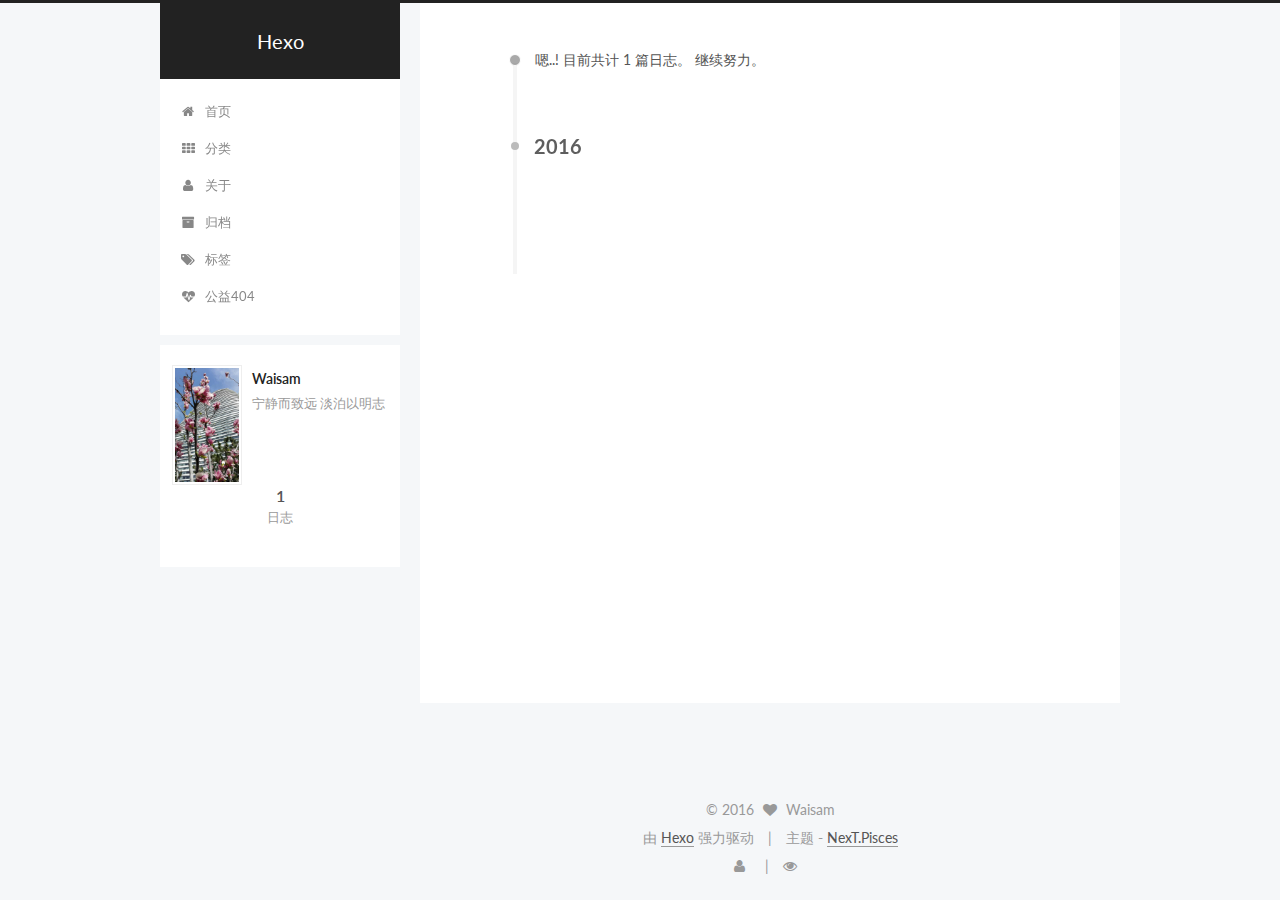
==== commit 8c51c610: "Site updated: 2016-04-14 08:24:34" ====
--- a/archives/index.html
+++ b/archives/index.html
@@ -403,6 +403,22 @@
 
         
 
+<div class="busuanzi-count">
+
+  <script async src="https://dn-lbstatics.qbox.me/busuanzi/2.3/busuanzi.pure.mini.js"></script>
+
+  
+    <span class="site-uv"><i class="fa fa-user"></i><span class="busuanzi-value" id="busuanzi_value_site_uv"></span></span>
+  
+
+  
+    <span class="site-pv"><i class="fa fa-eye"></i><span class="busuanzi-value" id="busuanzi_value_site_pv"></span></span>
+  
+  
+</div>
+
+
+
         
       </div>
     </footer>
--- a/css/main.css
+++ b/css/main.css
@@ -1535,7 +1535,7 @@
   width: 4px;
   height: 4px;
   border-radius: 50%;
-  background: #7125c4;
+  background: #1805a4;
 }
 .links-of-blogroll {
   font-size: 13px;
